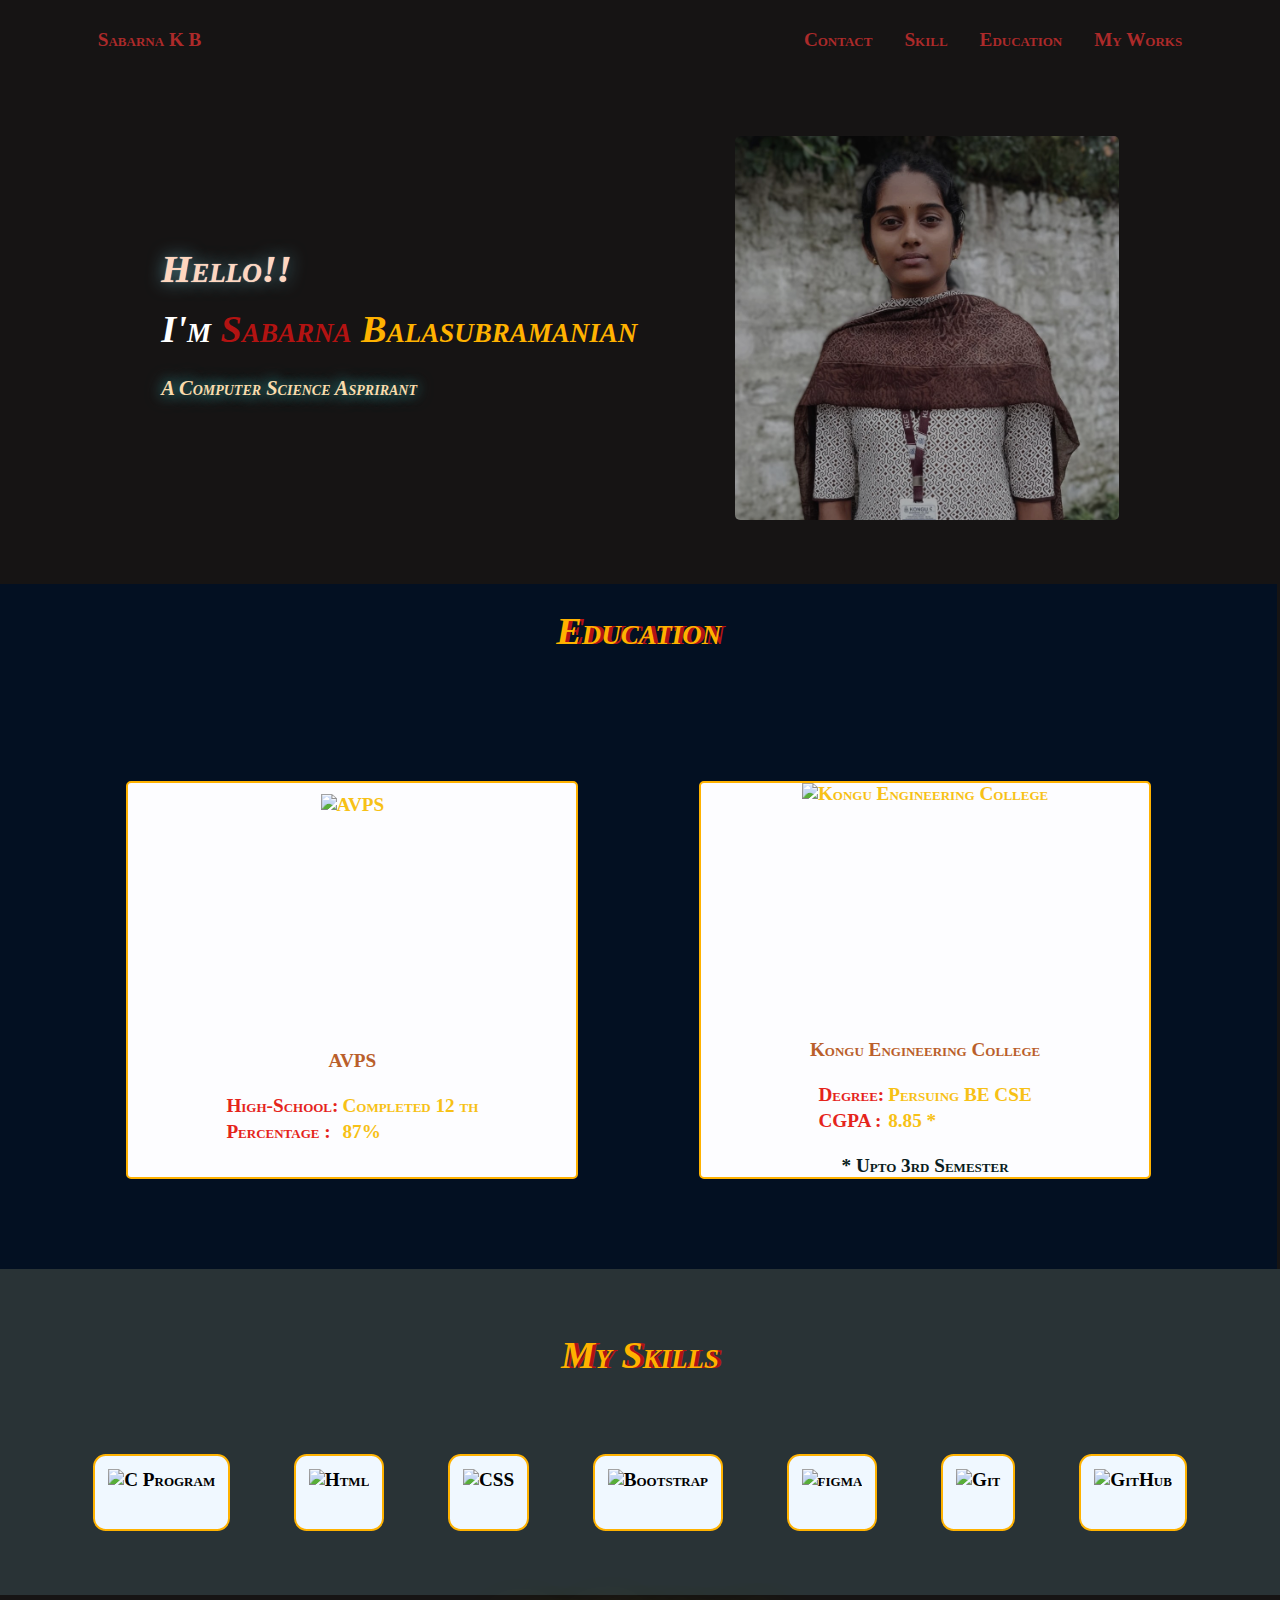
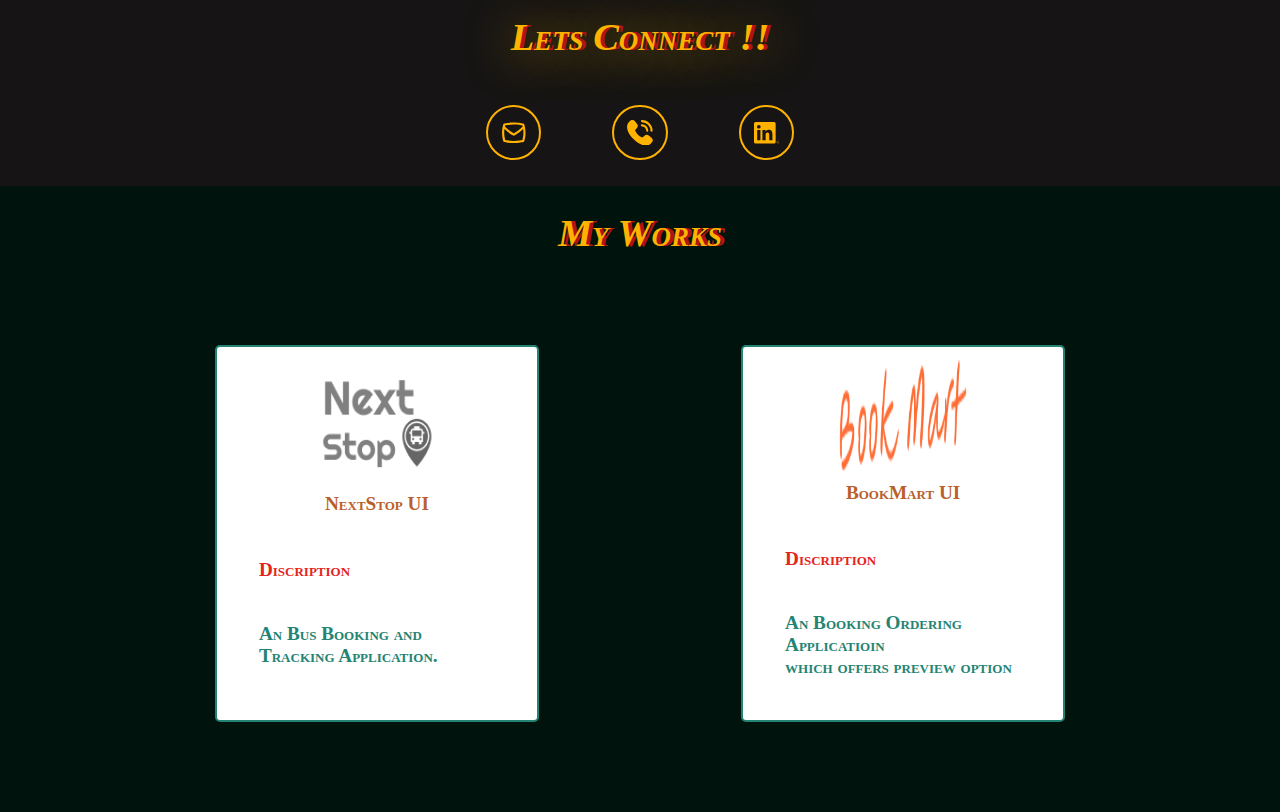
==== index.html @ 5d0c97e8 "Commit -2" ====
<!DOCTYPE html>
<html lang="en">
<head>
    <meta charset="UTF-8">
    <meta name="viewport" content="width=device-width, initial-scale=1.0">
    <title>Portfolio</title>
    <link rel="stylesheet" href="Home.css">
    <link rel="stylesheet" href="Education.css">
    <link rel="stylesheet" href="footer-connect.css">
    <link rel="stylesheet" href="skills.css">
</head>
<body>
    <div class="nav-bar">
        <a href="#Sabarna" id="name">Sabarna K B</a>
        <a href="#Lets-connect">Contact</a>
        <a href="#Skills">Skill</a>
        <a href="#Education">Education</a>
        <a href="#Works">My Works    </a>
    </div>
    <div class="main-flex" id="Sabarna">
        <div class="name-pad">
            <span id="hello">Hello!!</span>
          <span> I'm<span id="myname"> Sabarna</span> <span id="sub-name">Balasubramanian </span></span>
            <span id="discription">A Computer Science  Asprirant</span>
        </div>
        <!-- <img src="./image/imagemyself.jpg"    ="my slef" id="my-photo" > -->
         <div id="my-photo">
         </div>


    </div>
    <div id="Education" class="Education">
    <span style="font-size: 3lvw;color:#FFB200;font-style: italic;text-shadow: .3vw .01vw 0px #B31312;">Education</span>
        <div class="content-cards">
            <div>
                <img src="./image/kec logo.jpg" alt="Kongu Engineering College" >
                <span style="color:#BA5F2B;">Kongu Engineering College</span>
                <table>
                    <tbody>
                        <tr>
                            <td style="color:#E5241B;">Degree: </td>
                            <td>Persuing BE CSE</td>
                        </tr>
                        <tr>
                            <td style="color:#E5241B;">CGPA :</td>
                            <td>8.85 *</td>
                        </tr>
                    </tbody>
                </table>
                <span>* Upto 3rd Semester</span>
            </div>
            <div>
                <img src="./image/avps logo.jpg" alt="AVPS" >
                <span style="color:#BA5F2B;">AVPS</span>
                <table>
                    <tbody>
                        <tr>
                            <td style="color:#E5241B;">High-School: </td>
                            <td>Completed 12 th</td>
                        </tr>
                        <tr>
                            <td style="color:#E5241B;">Percentage :</td>
                            <td>87%</td>
                        </tr>
                    </tbody>
                </table>
            </div>
        </div>
    </div>
    <div id="Skills">
        <span style="font-size: 3vw;color:#FFB200;font-style: italic;text-shadow: .3vw .01vw 0px #B31312; border: none;width: fit-content;" >My Skills</span>
        <div class="mySkill">
         <img src="./image/c-.png" alt="C Program" title="C Program">
         <img src="./image/html.png" alt="Html" title="Html">
         <img src="./image/css-3.png" alt="CSS" title="CSS">
         <img src="./image/bootstrap.png" alt="Bootstrap" title="Bootstrap">
         <img src="./image/figma.png" alt="figma" title="Figma">
         <img src="./image/git.png" alt="Git" title="Git">
         <img src="./image/github-sign.png" alt="GitHub" title="GitHub">
        </div>
    </div>

    <div class="Footer">
        <span style="font-size: 3vw;color:#FFB200;font-style: italic;text-shadow: .3vw .01vw 0px #B31312,2px 2px 50px #FFB200; border: none;width: fit-content;" class="center-self">Lets Connect !!</span>
        <div id="Lets-connect" class="icon-grp">
         <span id="mail-icon" ><a href="mailto:sabarnakrishbalu@gmail.com">
            <svg xmlns="http://www.w3.org/2000/svg" version="1.1" xmlns:xlink="http://www.w3.org/1999/xlink" x="0" y="0" viewBox="0 0 24 24" style="enable-background:new 0 0 512 512" xml:space="preserve" class=""><g><path d="M21.793 4a.999.999 0 0 0-.706-.639C20.915 3.319 16.83 2.336 12 2.336c-4.744 0-8.907.982-9.082 1.024a.998.998 0 0 0-.712.646C2.157 4.149 1 7.542 1 12s1.156 7.852 1.206 7.994a1 1 0 0 0 .717.646c.178.042 4.42 1.023 9.078 1.023 4.819 0 8.914-.983 9.086-1.025a1 1 0 0 0 .708-.643c.049-.141 1.206-3.51 1.206-7.996 0-4.525-1.158-7.86-1.207-8ZM12 4.336c3.591 0 6.82.589 8.067.848.069.241.156.561.247.949a35.538 35.538 0 0 1-3.959 3.551c-1.642 1.267-3.499 2.381-4.355 2.875-.856-.494-2.71-1.606-4.356-2.876A35.516 35.516 0 0 1 3.69 6.138c.091-.388.177-.71.246-.953C5.2 4.926 8.463 4.336 12 4.336Zm8.064 14.479c-1.251.26-4.483.848-8.064.848-3.472 0-6.785-.593-8.066-.852A25.865 25.865 0 0 1 3 11.999c0-1.265.103-2.444.246-3.471.77.742 1.851 1.716 3.177 2.739 2.338 1.804 4.986 3.258 5.098 3.319a1 1 0 0 0 .959 0c.112-.061 2.76-1.515 5.098-3.319a38.793 38.793 0 0 0 3.182-2.743c.14 1.021.241 2.198.241 3.475 0 3.152-.631 5.748-.936 6.815Z"  opacity="1" ></path></g></svg> 
            </a>
           </span>
         <span><a href="tel:(+91 6385652567)">
            <svg xmlns="http://www.w3.org/2000/svg" version="1.1" xmlns:xlink="http://www.w3.org/1999/xlink" x="0" y="0" viewBox="0 0 24 24" style="enable-background:new 0 0 512 512" xml:space="preserve" class=""><g><path d="M23 11a1 1 0 0 1-1-1 8.008 8.008 0 0 0-8-8 1 1 0 0 1 0-2 10.011 10.011 0 0 1 10 10 1 1 0 0 1-1 1Zm-3-1a6 6 0 0 0-6-6 1 1 0 1 0 0 2 4 4 0 0 1 4 4 1 1 0 0 0 2 0Zm2.183 12.164.91-1.049a3.1 3.1 0 0 0 0-4.377c-.031-.031-2.437-1.882-2.437-1.882a3.1 3.1 0 0 0-4.281.006l-1.906 1.606a12.784 12.784 0 0 1-6.932-6.944l1.6-1.9a3.1 3.1 0 0 0 .007-4.282S7.291.939 7.26.908A3.082 3.082 0 0 0 2.934.862l-1.15 1C-5.01 9.744 9.62 24.261 17.762 24a6.155 6.155 0 0 0 4.421-1.836Z"  opacity="1" data-original="#000000"></path></g></svg>
         </a>
          </span>
         <span><a href="https://www.linkedin.com/in/sabarna-balasubramanian-7a229a292/">
            <svg xmlns="http://www.w3.org/2000/svg" version="1.1" xmlns:xlink="http://www.w3.org/1999/xlink" x="0" y="0" viewBox="0 0 24 24" style="enable-background:new 0 0 512 512" xml:space="preserve" class=""><g><path d="M23.002 21.584h.227l-.435-.658c.266 0 .407-.169.409-.376l-.001-.025c0-.282-.17-.417-.519-.417h-.564v1.476h.212v-.643h.261l.41.643zm-.425-.81h-.246v-.499h.312c.161 0 .345.026.345.237 0 .242-.186.262-.412.262M17.291 19.073h-3.007v-4.709c0-1.123-.02-2.568-1.564-2.568-1.566 0-1.806 1.223-1.806 2.487v4.79H7.908V9.389h2.887v1.323h.04a3.165 3.165 0 0 1 2.848-1.564c3.048 0 3.609 2.005 3.609 4.612l-.001 5.313zM4.515 8.065a1.745 1.745 0 1 1 0-3.49 1.745 1.745 0 0 1 0 3.49m1.503 11.008h-3.01V9.389h3.01v9.684zM18.79 1.783H1.497A1.481 1.481 0 0 0 0 3.246V20.61c.01.818.68 1.473 1.497 1.464H18.79a1.485 1.485 0 0 0 1.503-1.464V3.245a1.484 1.484 0 0 0-1.503-1.463"  opacity="1" data-original="#000000" class=""></path><path d="M22.603 19.451a1.383 1.383 0 1 0 .027 0h-.027m.032 2.608c-.67.011-1.254-.522-1.265-1.192a1.213 1.213 0 1 1 2.426-.04v.02a1.187 1.187 0 0 1-1.161 1.212h-.031"  opacity="1" class=""></path></g></svg></a>
         </span>
        </div>
    </div>
    <div id="Works" >
        <span style="font-size: 3lvw;color:#FFB200;font-style: italic;text-shadow: .3vw .01vw 0px #B31312;">My Works</span>
            <div class="myWorks" >
                <div>
                    <a href="https://www.figma.com/design/HfywaupzjeKRNLMOguspFb/Bus-Tracking-Application-Cat-2?node-id=36-275&t=Cu8KkaL8onGVC3FE-1" style="text-decoration: none;">
                    <img src="./Image/NextStop.png" alt="NextStop" >
                    </a>
                    <span style="color:#BA5F2B;padding: 2px;">NextStop UI</span>
                    <table>
                        <tbody>
                            <tr>
                                <td style="color:#E5241B; padding: 20px;">Discription </td>
                            </tr>
                            <tr>
                                <td style=" padding: 20px;">An Bus Booking and Tracking Application.</td>
                            </tr>
                        </tbody>
                    </table>
                </div>

                <div >
                    <a href="https://www.figma.com/design/8XNshWK2DFRC2pO1jP8xLr/Book-Ordering--Mobile-Application-Cat-1?node-id=129-647&t=I5TV0fkK2wUJQvRX-1" style="text-decoration: none;">
                    <img src="./Image/Book Mart.png" alt="BookMart" style="width: 10lvw;">
                    </a>
                    <span style="color:#BA5F2B;padding: 2px;  ">BookMart UI</span>
                    <table>
                        <tbody>
                            <tr>
                                <td style="color:#E5241B;padding: 20px;">Discription </td>
                            </tr>
                            <tr>
                                <td style=" padding: 20px;">An Booking Ordering Applicatioin <br>which offers preview option</td>
                            </tr>
                        </tbody>
                    </table>
                </div>
            
            </div>
        </div>
    
</body>
</html>
 <!-- <span style="font-size: 3vw;color:#FFB200;font-style: italic;text-shadow: .3vw .01vw 0px #B31312; border: none;width: fit-content;" >My Works</span>
        <div class="myWorks">
            <div>
                <img src="./Image/NextStop.png" alt="NextStop" title="NextStop">
                <span style="color:#E5241B;">NextStop UI</span>
                <span>
                <span id="myname" style="font: small-caps bold 1.5vw cursive;">Description:</span> An Bus Booking and Tracking Application</span>
            </div>
            <div>
                <img src="./Image/Book Mart.png" alt="BookMart" title="BookMart">
                <span style="color:#E5241B;">BookMart UI</span>
                <span>
                    <span id="myname" style="font: small-caps bold 1.5vw cursive;">Description:</span> An Booking Ordering Applicatioin which offers preview option</span>
            </div>
        </div>
    -->
---- Home.css ----
@font-face {
    font-family: "young-serif";
    src: url('./font/young-serif/YoungSerif-Regular.ttf');
}
@font-face {
    font-family: 'Outfit';
    src: url('./font/outfit/Outfit-VariableFont_wght.ttf');
}

body{
    margin:0;
    background-color:#161414;
    font: small-caps bold 1.5vw cursive;
    
}
.nav-bar a{
    width: fit-content;
    max-height: fit-content;
    padding: 1rem;
    border-radius: 0.5rem;
    /* regarding text */
    text-decoration: none;
    color: #AC2A2A;

}
.nav-bar{
    height:fit-content;
    padding: 5px;
    /* flex */
    display: flex;
    flex-direction: row;
    justify-content: flex-start;
    align-items:flex-start;
    flex-wrap: wrap;
    padding-top: 1vw;
    margin-right: 6lvw      ;
    margin-left: 6lvw;
    
}

.nav-bar a:hover{
    color: rgb(221, 157, 60)    ;
    background-color:rgba(221, 157, 60, 0.078);
    text-decoration: underline;
    text-underline-offset: 1.3vw;
    text-decoration-thickness: 0.2rem;
    /* border */
}

.main-flex{
    height: auto;
    margin: 5vw;
    /* border: solid black 2px; */
    /* flex */
    display: flex;
    flex-direction: row;
    justify-content: space-evenly;
    align-items: center;
    flex-wrap: nowrap;
    
}
.name-pad{
    color:rgb(255, 255, 255);
    font: italic small-caps bold 3vw cursive;
    border-radius:10px;
    /* flex */
    align-self: center;
    display: flex;
    flex-direction: column;
    flex-wrap:nowrap;
    align-items: flex-start;
    justify-content: center;    
}
#hello{
    color:#ffd6be ;
    text-shadow:
    0 0 17px #5B9DA9,
    0 0 1px #ffffff;
}
#myname{
    color:#B31312;
    font: italic small-caps bold 3vw/2 cursive;
}
#sub-name{
    color:#FFB200;
}
#discription{
    font: italic small-caps bold 1.6vw/2 cursive;
    color:#fbdbab;
    text-shadow:
    0 0 17px #5B9DA9,
    0 0 12px #066c64;
}
#name{
    margin-right:auto;
}
#my-photo{
    height:30lvw;
    width: 30lvw;
    opacity: 85%;
   border-radius: 5px;

   background-image: url('./Image/myself.jpg');
   background-position: center;
   background-repeat: no-repeat;
   background-size: cover;
}
.tool{
    
    position: relative;
    top:0;  
}
---- Education.css ----
.Education{
    background-color: #031022;
    padding: 2lvw;
    width: 95.8%;
    min-height: max-content;
    gap:5lvw;
    display: flex;
    flex-direction: column;
    justify-content: flex-start;
    align-items: center;
}
.Education span{
    
    color:#091C20;
}
.content-cards{
    margin: 5vw;

    display: flex;
    flex-direction: row-reverse;
    justify-content: space-evenly;
    flex-wrap: wrap;
    align-items:space-evenly;   
    width: 100%;
    font-size: 1.5vw;
    gap: 20px;
}
.content-cards div{
    background-color: #FDFDFF; 
    color: #F7C116;
    display: flex;
    flex-direction: column;
    justify-content: center;
    align-items: center;
    border-radius:  5px;
    /*Extra*/
    transition-delay: .1s; 
    border:2px solid #FFB200;
    width: 35vw;
    min-width: fit-content;

}
.content-cards img{
    height: 20vw;
}
.content-cards div:hover{
    /* transform: scale(1.02); */
    transform: translate(-15px,-20px);
    box-shadow:
     
    15px 20px  #FFB200,
     2px 2px 50px #B31312;
   
}
table{
    padding: 20px;
}
---- footer-connect.css ----
svg{
    width: 2vw;
    fill:#FFB200;
    transition-delay: .1s; 
}
.center-self{
    align-self: center;
    padding:20px;
}
#Lets-connect{
    display: flex;
    flex-direction: row;
    gap:20px;
}
.icon-grp{
 display: flex;
 flex-direction: row;
 justify-content: center;
 align-items: center;
 width: 100%;
}
.icon-grp span{
    width: 2vw;
    height: 2vw;
    padding :1vw;
    margin: 2vw;
    border-radius: 8vw;
    transition-delay: .1s; 
    border:2px solid #FFB200;
}
.icon-grp span:hover{
transform:scale(1.05);
 background-color:#FFB200; 
 border-color: #B31312;
   & svg{
    fill:#B31312;
   } 
}

.Footer{
    display: flex;
    flex-direction: column;
    align-items: center;
    justify-content: center;
    
    height: fit-content;
}
---- skills.css ----
#Skills{
    display: flex;
    flex-direction: column;
    align-items: center;
    justify-content: center;
    gap:6lvw;
    padding: 5lvw;
    background-color: #293336;
}
.mySkill
{
    display: flex;
    flex-direction: row;
    align-items: center;
    justify-content: center;
    flex-wrap: wrap;
    gap:5lvw;

}
.mySkill img{
    height: 3rem;
    background-color:aliceblue;
    padding: 1vw;
    border-radius: 1lvw;
    transition-delay: .2s; 
    border:2px solid #FFB200;
    min-width: fit-content;
    transition-duration: .8s;
}
.mySkill img:hover{
    transform: scale(1.02);
    box-shadow:0 0 120px #ff5100; 
}

#Works{
    display: flex;
    flex-direction: column;
    justify-content: center;
    align-items: center;
    background-color: #00130d;
    gap:2lvw;
    padding: 2lvw;
}

.myWorks{
    display: flex;
    flex-direction: row;
    justify-content:space-evenly;
    align-items: stretch;
    margin:5vw;
    width: 98lvw;
    
}

.myWorks  div{
    background-color: #ffffff;
    color: #248474;

    display: flex;
    flex-direction: column;
    justify-content: center;
    align-items: center;
    width: 25lvw;
    border-radius: 5px;

    transition-delay: .1s; 
    border:2px solid #248474;
}
.myWorks img{
    height: 10vw;
    width: 10vw;
}

.myWorks div:hover{
    /* transform: scale(1.02); */
    transform: translate(-15px,-20px);
    box-shadow:
     
    15px 20px  #2BAB94,
     2px 2px 50px #248474;
   
}
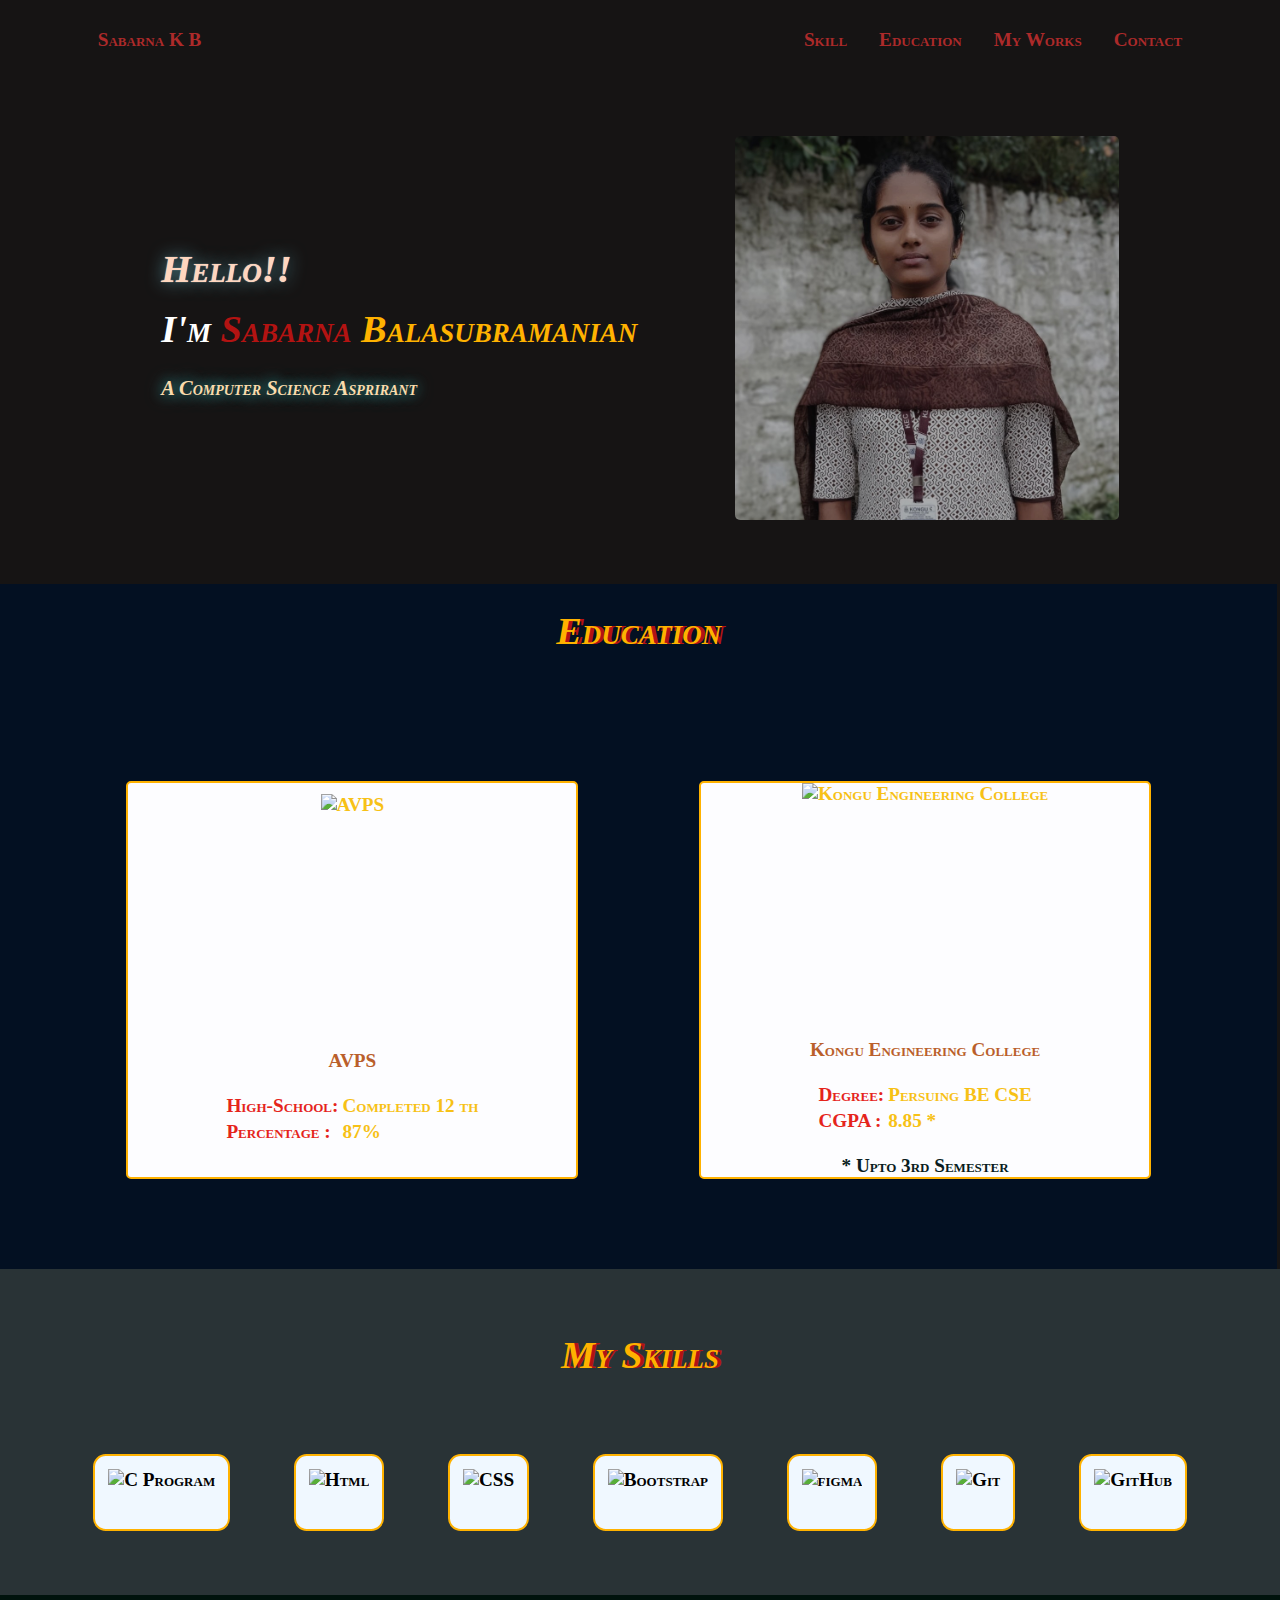
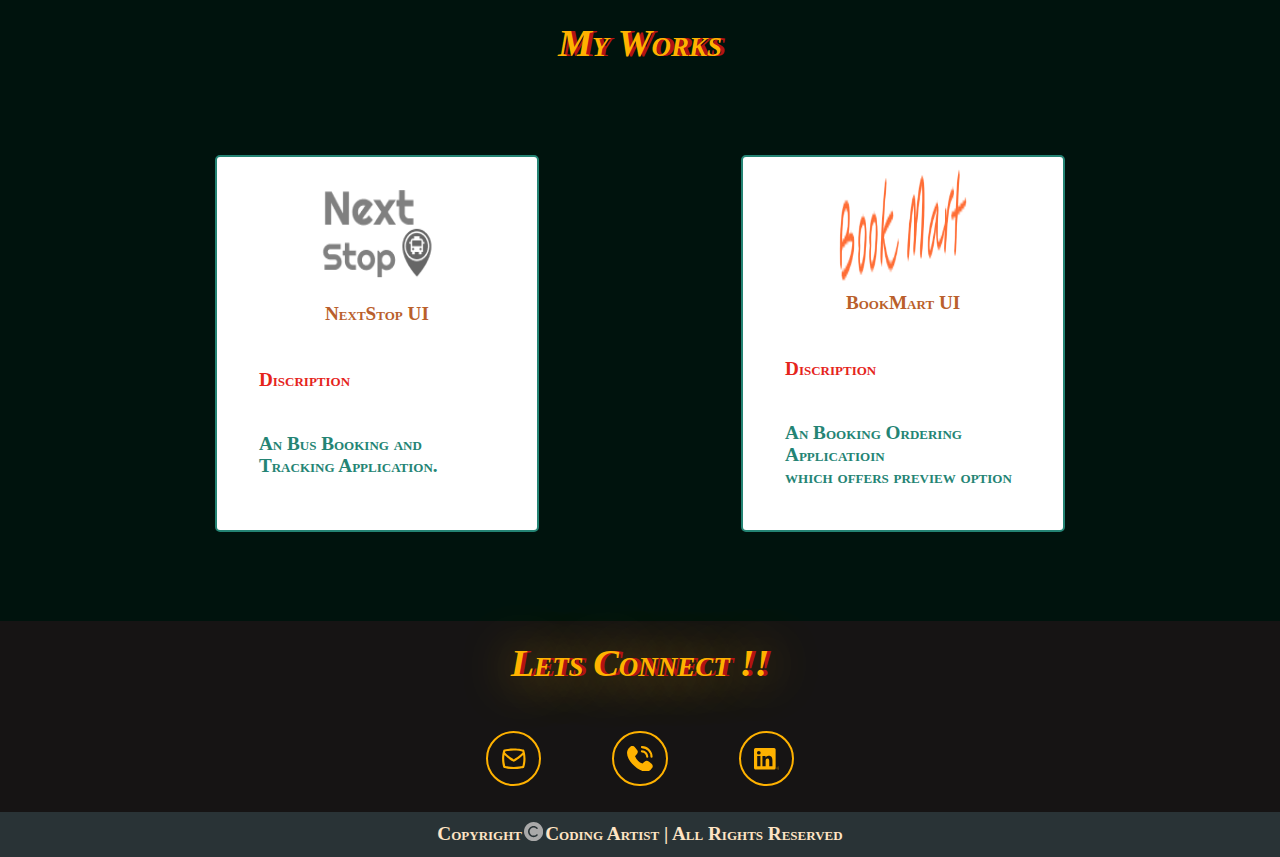
==== commit 71d80e8f: "Commit -2" ====
--- a/index.html
+++ b/index.html
@@ -12,10 +12,11 @@
 <body>
     <div class="nav-bar">
         <a href="#Sabarna" id="name">Sabarna K B</a>
-        <a href="#Lets-connect">Contact</a>
+        
         <a href="#Skills">Skill</a>
         <a href="#Education">Education</a>
         <a href="#Works">My Works    </a>
+        <a href="#Lets-connect">Contact</a>
     </div>
     <div class="main-flex" id="Sabarna">
         <div class="name-pad">
@@ -79,24 +80,7 @@
          <img src="./image/github-sign.png" alt="GitHub" title="GitHub">
         </div>
     </div>
-
-    <div class="Footer">
-        <span style="font-size: 3vw;color:#FFB200;font-style: italic;text-shadow: .3vw .01vw 0px #B31312,2px 2px 50px #FFB200; border: none;width: fit-content;" class="center-self">Lets Connect !!</span>
-        <div id="Lets-connect" class="icon-grp">
-         <span id="mail-icon" ><a href="mailto:sabarnakrishbalu@gmail.com">
-            <svg xmlns="http://www.w3.org/2000/svg" version="1.1" xmlns:xlink="http://www.w3.org/1999/xlink" x="0" y="0" viewBox="0 0 24 24" style="enable-background:new 0 0 512 512" xml:space="preserve" class=""><g><path d="M21.793 4a.999.999 0 0 0-.706-.639C20.915 3.319 16.83 2.336 12 2.336c-4.744 0-8.907.982-9.082 1.024a.998.998 0 0 0-.712.646C2.157 4.149 1 7.542 1 12s1.156 7.852 1.206 7.994a1 1 0 0 0 .717.646c.178.042 4.42 1.023 9.078 1.023 4.819 0 8.914-.983 9.086-1.025a1 1 0 0 0 .708-.643c.049-.141 1.206-3.51 1.206-7.996 0-4.525-1.158-7.86-1.207-8ZM12 4.336c3.591 0 6.82.589 8.067.848.069.241.156.561.247.949a35.538 35.538 0 0 1-3.959 3.551c-1.642 1.267-3.499 2.381-4.355 2.875-.856-.494-2.71-1.606-4.356-2.876A35.516 35.516 0 0 1 3.69 6.138c.091-.388.177-.71.246-.953C5.2 4.926 8.463 4.336 12 4.336Zm8.064 14.479c-1.251.26-4.483.848-8.064.848-3.472 0-6.785-.593-8.066-.852A25.865 25.865 0 0 1 3 11.999c0-1.265.103-2.444.246-3.471.77.742 1.851 1.716 3.177 2.739 2.338 1.804 4.986 3.258 5.098 3.319a1 1 0 0 0 .959 0c.112-.061 2.76-1.515 5.098-3.319a38.793 38.793 0 0 0 3.182-2.743c.14 1.021.241 2.198.241 3.475 0 3.152-.631 5.748-.936 6.815Z"  opacity="1" ></path></g></svg> 
-            </a>
-           </span>
-         <span><a href="tel:(+91 6385652567)">
-            <svg xmlns="http://www.w3.org/2000/svg" version="1.1" xmlns:xlink="http://www.w3.org/1999/xlink" x="0" y="0" viewBox="0 0 24 24" style="enable-background:new 0 0 512 512" xml:space="preserve" class=""><g><path d="M23 11a1 1 0 0 1-1-1 8.008 8.008 0 0 0-8-8 1 1 0 0 1 0-2 10.011 10.011 0 0 1 10 10 1 1 0 0 1-1 1Zm-3-1a6 6 0 0 0-6-6 1 1 0 1 0 0 2 4 4 0 0 1 4 4 1 1 0 0 0 2 0Zm2.183 12.164.91-1.049a3.1 3.1 0 0 0 0-4.377c-.031-.031-2.437-1.882-2.437-1.882a3.1 3.1 0 0 0-4.281.006l-1.906 1.606a12.784 12.784 0 0 1-6.932-6.944l1.6-1.9a3.1 3.1 0 0 0 .007-4.282S7.291.939 7.26.908A3.082 3.082 0 0 0 2.934.862l-1.15 1C-5.01 9.744 9.62 24.261 17.762 24a6.155 6.155 0 0 0 4.421-1.836Z"  opacity="1" data-original="#000000"></path></g></svg>
-         </a>
-          </span>
-         <span><a href="https://www.linkedin.com/in/sabarna-balasubramanian-7a229a292/">
-            <svg xmlns="http://www.w3.org/2000/svg" version="1.1" xmlns:xlink="http://www.w3.org/1999/xlink" x="0" y="0" viewBox="0 0 24 24" style="enable-background:new 0 0 512 512" xml:space="preserve" class=""><g><path d="M23.002 21.584h.227l-.435-.658c.266 0 .407-.169.409-.376l-.001-.025c0-.282-.17-.417-.519-.417h-.564v1.476h.212v-.643h.261l.41.643zm-.425-.81h-.246v-.499h.312c.161 0 .345.026.345.237 0 .242-.186.262-.412.262M17.291 19.073h-3.007v-4.709c0-1.123-.02-2.568-1.564-2.568-1.566 0-1.806 1.223-1.806 2.487v4.79H7.908V9.389h2.887v1.323h.04a3.165 3.165 0 0 1 2.848-1.564c3.048 0 3.609 2.005 3.609 4.612l-.001 5.313zM4.515 8.065a1.745 1.745 0 1 1 0-3.49 1.745 1.745 0 0 1 0 3.49m1.503 11.008h-3.01V9.389h3.01v9.684zM18.79 1.783H1.497A1.481 1.481 0 0 0 0 3.246V20.61c.01.818.68 1.473 1.497 1.464H18.79a1.485 1.485 0 0 0 1.503-1.464V3.245a1.484 1.484 0 0 0-1.503-1.463"  opacity="1" data-original="#000000" class=""></path><path d="M22.603 19.451a1.383 1.383 0 1 0 .027 0h-.027m.032 2.608c-.67.011-1.254-.522-1.265-1.192a1.213 1.213 0 1 1 2.426-.04v.02a1.187 1.187 0 0 1-1.161 1.212h-.031"  opacity="1" class=""></path></g></svg></a>
-         </span>
-        </div>
-    </div>
-    <div id="Works" >
+<div id="Works" >
         <span style="font-size: 3lvw;color:#FFB200;font-style: italic;text-shadow: .3vw .01vw 0px #B31312;">My Works</span>
             <div class="myWorks" >
                 <div>
@@ -135,22 +119,28 @@
             
             </div>
         </div>
-    
+    <div class="Footer">
+        <span style="font-size: 3vw;color:#FFB200;font-style: italic;text-shadow: .3vw .01vw 0px #B31312,2px 2px 50px #FFB200; border: none;width: fit-content;" class="center-self">Lets Connect !!</span>
+        <div id="Lets-connect" class="icon-grp">
+         <span id="mail-icon" ><a href="mailto:sabarnakrishbalu@gmail.com">
+            <svg xmlns="http://www.w3.org/2000/svg" version="1.1" xmlns:xlink="http://www.w3.org/1999/xlink" x="0" y="0" viewBox="0 0 24 24" style="enable-background:new 0 0 512 512" xml:space="preserve" class=""><g><path d="M21.793 4a.999.999 0 0 0-.706-.639C20.915 3.319 16.83 2.336 12 2.336c-4.744 0-8.907.982-9.082 1.024a.998.998 0 0 0-.712.646C2.157 4.149 1 7.542 1 12s1.156 7.852 1.206 7.994a1 1 0 0 0 .717.646c.178.042 4.42 1.023 9.078 1.023 4.819 0 8.914-.983 9.086-1.025a1 1 0 0 0 .708-.643c.049-.141 1.206-3.51 1.206-7.996 0-4.525-1.158-7.86-1.207-8ZM12 4.336c3.591 0 6.82.589 8.067.848.069.241.156.561.247.949a35.538 35.538 0 0 1-3.959 3.551c-1.642 1.267-3.499 2.381-4.355 2.875-.856-.494-2.71-1.606-4.356-2.876A35.516 35.516 0 0 1 3.69 6.138c.091-.388.177-.71.246-.953C5.2 4.926 8.463 4.336 12 4.336Zm8.064 14.479c-1.251.26-4.483.848-8.064.848-3.472 0-6.785-.593-8.066-.852A25.865 25.865 0 0 1 3 11.999c0-1.265.103-2.444.246-3.471.77.742 1.851 1.716 3.177 2.739 2.338 1.804 4.986 3.258 5.098 3.319a1 1 0 0 0 .959 0c.112-.061 2.76-1.515 5.098-3.319a38.793 38.793 0 0 0 3.182-2.743c.14 1.021.241 2.198.241 3.475 0 3.152-.631 5.748-.936 6.815Z"  opacity="1" ></path></g></svg> 
+            </a>
+           </span>
+         <span><a href="tel:(+91 6385652567)">
+            <svg xmlns="http://www.w3.org/2000/svg" version="1.1" xmlns:xlink="http://www.w3.org/1999/xlink" x="0" y="0" viewBox="0 0 24 24" style="enable-background:new 0 0 512 512" xml:space="preserve" class=""><g><path d="M23 11a1 1 0 0 1-1-1 8.008 8.008 0 0 0-8-8 1 1 0 0 1 0-2 10.011 10.011 0 0 1 10 10 1 1 0 0 1-1 1Zm-3-1a6 6 0 0 0-6-6 1 1 0 1 0 0 2 4 4 0 0 1 4 4 1 1 0 0 0 2 0Zm2.183 12.164.91-1.049a3.1 3.1 0 0 0 0-4.377c-.031-.031-2.437-1.882-2.437-1.882a3.1 3.1 0 0 0-4.281.006l-1.906 1.606a12.784 12.784 0 0 1-6.932-6.944l1.6-1.9a3.1 3.1 0 0 0 .007-4.282S7.291.939 7.26.908A3.082 3.082 0 0 0 2.934.862l-1.15 1C-5.01 9.744 9.62 24.261 17.762 24a6.155 6.155 0 0 0 4.421-1.836Z"  opacity="1" data-original="#000000"></path></g></svg>
+         </a>
+          </span>
+         <span><a href="https://www.linkedin.com/in/sabarna-balasubramanian-7a229a292/">
+            <svg xmlns="http://www.w3.org/2000/svg" version="1.1" xmlns:xlink="http://www.w3.org/1999/xlink" x="0" y="0" viewBox="0 0 24 24" style="enable-background:new 0 0 512 512" xml:space="preserve" class=""><g><path d="M23.002 21.584h.227l-.435-.658c.266 0 .407-.169.409-.376l-.001-.025c0-.282-.17-.417-.519-.417h-.564v1.476h.212v-.643h.261l.41.643zm-.425-.81h-.246v-.499h.312c.161 0 .345.026.345.237 0 .242-.186.262-.412.262M17.291 19.073h-3.007v-4.709c0-1.123-.02-2.568-1.564-2.568-1.566 0-1.806 1.223-1.806 2.487v4.79H7.908V9.389h2.887v1.323h.04a3.165 3.165 0 0 1 2.848-1.564c3.048 0 3.609 2.005 3.609 4.612l-.001 5.313zM4.515 8.065a1.745 1.745 0 1 1 0-3.49 1.745 1.745 0 0 1 0 3.49m1.503 11.008h-3.01V9.389h3.01v9.684zM18.79 1.783H1.497A1.481 1.481 0 0 0 0 3.246V20.61c.01.818.68 1.473 1.497 1.464H18.79a1.485 1.485 0 0 0 1.503-1.464V3.245a1.484 1.484 0 0 0-1.503-1.463"  opacity="1" data-original="#000000" class=""></path><path d="M22.603 19.451a1.383 1.383 0 1 0 .027 0h-.027m.032 2.608c-.67.011-1.254-.522-1.265-1.192a1.213 1.213 0 1 1 2.426-.04v.02a1.187 1.187 0 0 1-1.161 1.212h-.031"  opacity="1" class=""></path></g></svg></a>
+         </span>
+        </div>
+    </div>
+    <div class="Copyright">
+        Copyright <span ><svg style="height: 1.5lvw;width: 1.5lvw;fill:darkgray;padding:0 2px 0 2px" xmlns="http://www.w3.org/2000/svg" xmlns:xlink="http://www.w3.org/1999/xlink" version="1.1" id="Capa_1" x="0px" y="0px" viewBox="0 0 512 512" style="enable-background:new 0 0 512 512;" xml:space="preserve">
+            <g>
+                <path d="M256,512c141.385,0,256-114.615,256-256S397.385,0,256,0S0,114.615,0,256C0.153,397.322,114.678,511.847,256,512z    M150.4,150.4c58.363-58.22,152.837-58.22,211.2,0c8.185,8.475,7.95,21.98-0.524,30.165c-8.267,7.985-21.374,7.985-29.641,0   c-41.661-41.65-109.199-41.642-150.849,0.02s-41.642,109.199,0.02,150.849c41.654,41.643,109.176,41.643,150.83,0   c8.475-8.185,21.98-7.95,30.165,0.525c7.984,8.267,7.984,21.373,0,29.641c-58.321,58.321-152.879,58.321-211.2,0   C92.079,303.279,92.079,208.721,150.4,150.4L150.4,150.4z"/>
+            </g>       
+            </svg></span> Coding Artist | All Rights Reserved
+    </div>
 </body>
-</html>
- <!-- <span style="font-size: 3vw;color:#FFB200;font-style: italic;text-shadow: .3vw .01vw 0px #B31312; border: none;width: fit-content;" >My Works</span>
-        <div class="myWorks">
-            <div>
-                <img src="./Image/NextStop.png" alt="NextStop" title="NextStop">
-                <span style="color:#E5241B;">NextStop UI</span>
-                <span>
-                <span id="myname" style="font: small-caps bold 1.5vw cursive;">Description:</span> An Bus Booking and Tracking Application</span>
-            </div>
-            <div>
-                <img src="./Image/Book Mart.png" alt="BookMart" title="BookMart">
-                <span style="color:#E5241B;">BookMart UI</span>
-                <span>
-                    <span id="myname" style="font: small-caps bold 1.5vw cursive;">Description:</span> An Booking Ordering Applicatioin which offers preview option</span>
-            </div>
-        </div>
-    -->+</html>--- a/skills.css
+++ b/skills.css
@@ -80,4 +80,12 @@
     15px 20px  #2BAB94,
      2px 2px 50px #248474;
    
+}
+.Copyright{
+    display: flex;
+    align-items: center;
+    justify-content: center;
+    height: 5lvh;
+    background-color: #293336;
+    color: bisque;
 }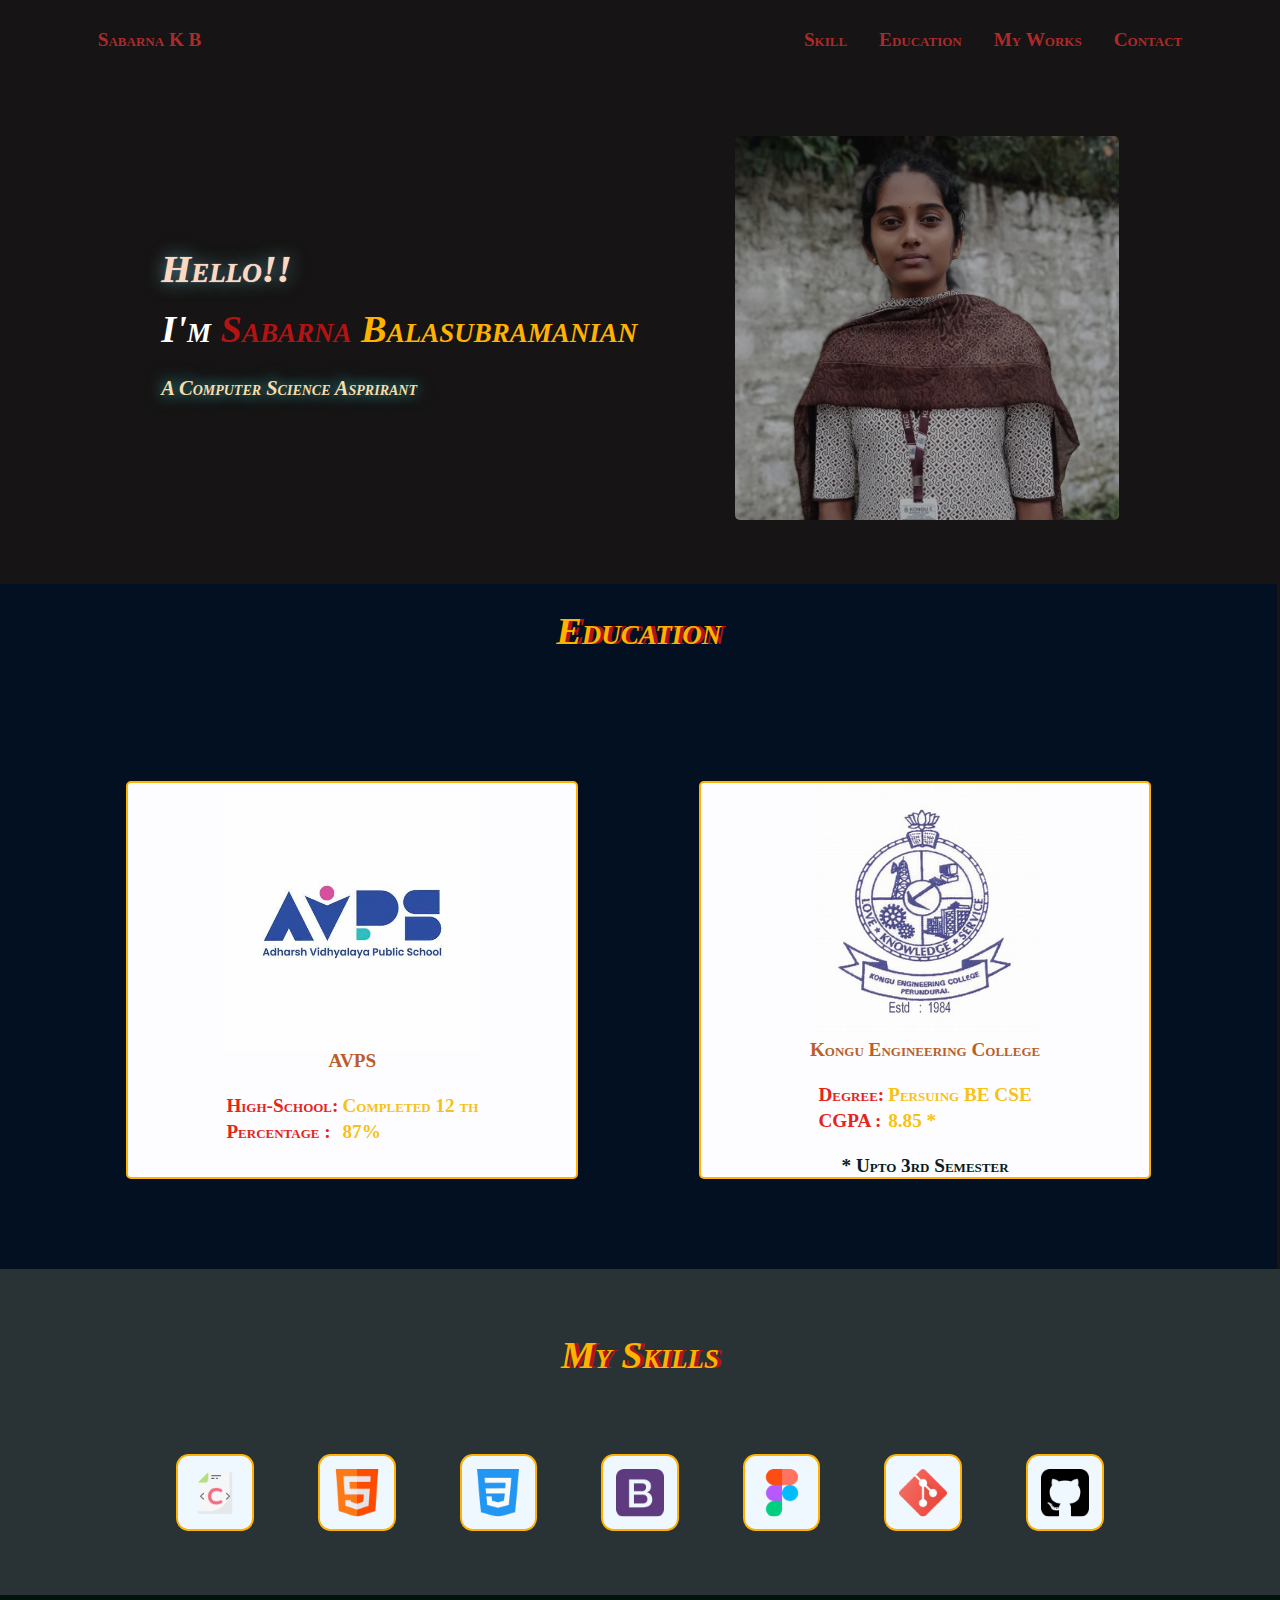
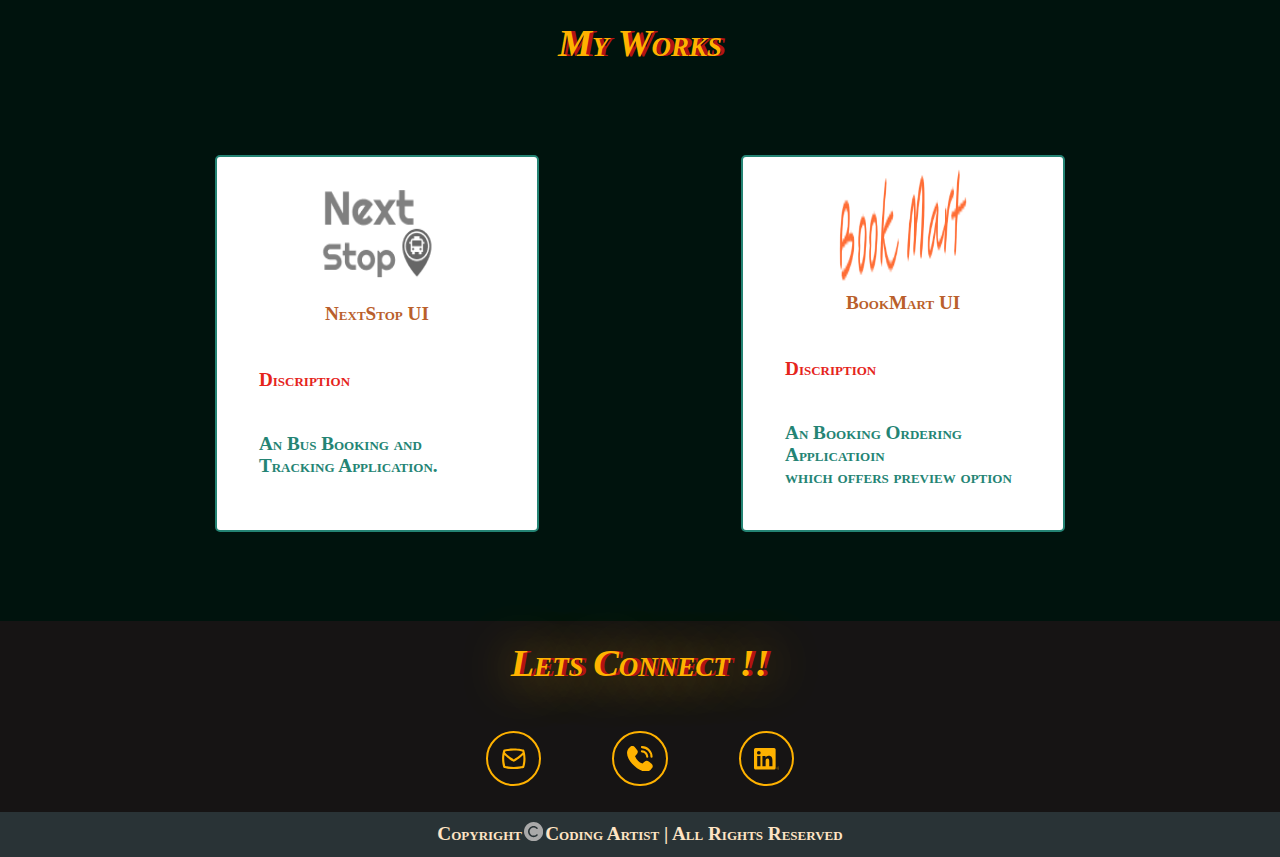
==== commit 6e3a059f: "Update index.html" ====
--- a/index.html
+++ b/index.html
@@ -24,7 +24,7 @@
           <span> I'm<span id="myname"> Sabarna</span> <span id="sub-name">Balasubramanian </span></span>
             <span id="discription">A Computer Science  Asprirant</span>
         </div>
-        <!-- <img src="./image/imagemyself.jpg"    ="my slef" id="my-photo" > -->
+        <!-- <img src="./Image/Imagemyself.jpg"    ="my slef" id="my-photo" > -->
          <div id="my-photo">
          </div>
 
@@ -34,7 +34,7 @@
     <span style="font-size: 3lvw;color:#FFB200;font-style: italic;text-shadow: .3vw .01vw 0px #B31312;">Education</span>
         <div class="content-cards">
             <div>
-                <img src="./image/kec logo.jpg" alt="Kongu Engineering College" >
+                <img src="./Image/kec logo.jpg" alt="Kongu Engineering College" >
                 <span style="color:#BA5F2B;">Kongu Engineering College</span>
                 <table>
                     <tbody>
@@ -51,7 +51,7 @@
                 <span>* Upto 3rd Semester</span>
             </div>
             <div>
-                <img src="./image/avps logo.jpg" alt="AVPS" >
+                <img src="./Image/avps logo.jpg" alt="AVPS" >
                 <span style="color:#BA5F2B;">AVPS</span>
                 <table>
                     <tbody>
@@ -71,13 +71,13 @@
     <div id="Skills">
         <span style="font-size: 3vw;color:#FFB200;font-style: italic;text-shadow: .3vw .01vw 0px #B31312; border: none;width: fit-content;" >My Skills</span>
         <div class="mySkill">
-         <img src="./image/c-.png" alt="C Program" title="C Program">
-         <img src="./image/html.png" alt="Html" title="Html">
-         <img src="./image/css-3.png" alt="CSS" title="CSS">
-         <img src="./image/bootstrap.png" alt="Bootstrap" title="Bootstrap">
-         <img src="./image/figma.png" alt="figma" title="Figma">
-         <img src="./image/git.png" alt="Git" title="Git">
-         <img src="./image/github-sign.png" alt="GitHub" title="GitHub">
+         <img src="./Image/c-.png" alt="C Program" title="C Program">
+         <img src="./Image/html.png" alt="Html" title="Html">
+         <img src="./Image/css-3.png" alt="CSS" title="CSS">
+         <img src="./Image/bootstrap.png" alt="Bootstrap" title="Bootstrap">
+         <img src="./Image/figma.png" alt="figma" title="Figma">
+         <img src="./Image/git.png" alt="Git" title="Git">
+         <img src="./Image/github-sign.png" alt="GitHub" title="GitHub">
         </div>
     </div>
 <div id="Works" >
@@ -143,4 +143,4 @@
             </svg></span> Coding Artist | All Rights Reserved
     </div>
 </body>
-</html>+</html>
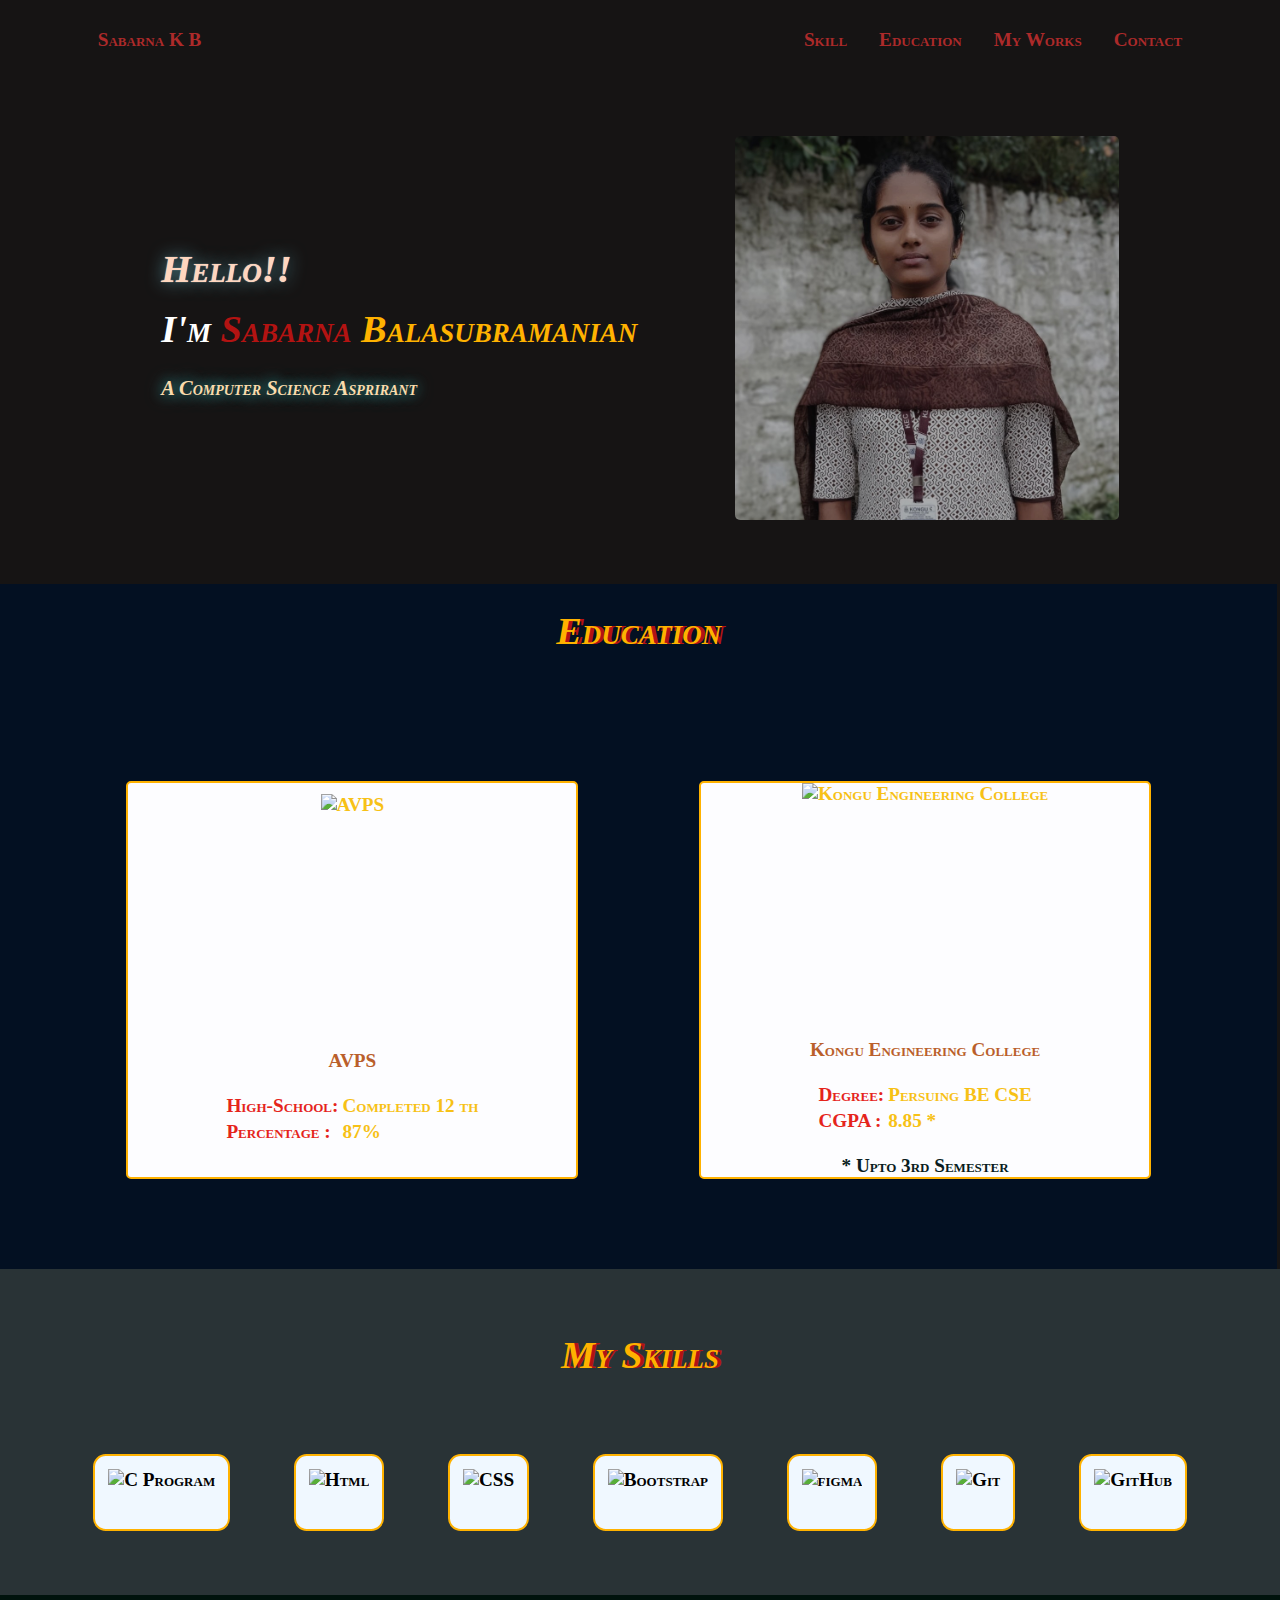
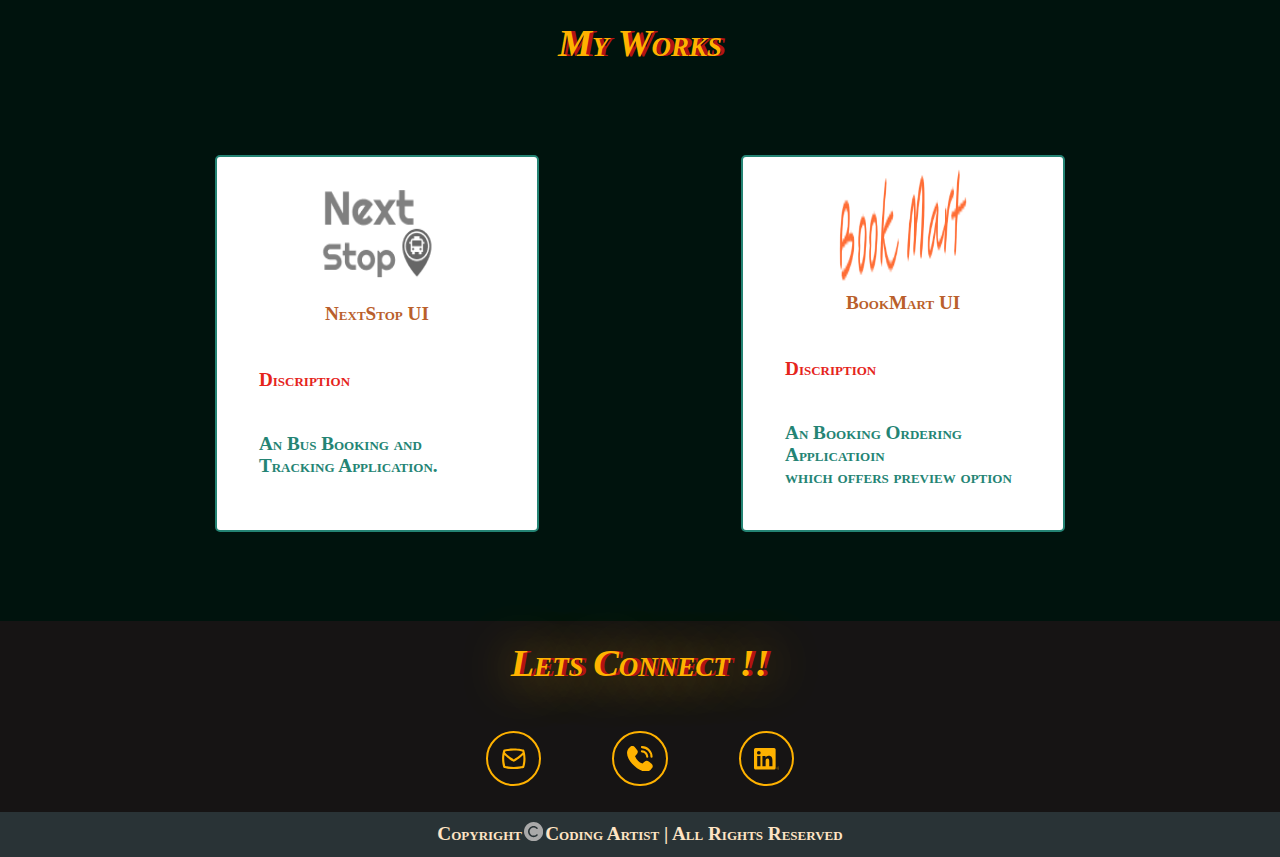
==== commit 18bc2962: "commit with icon" ====
--- a/index.html
+++ b/index.html
@@ -3,11 +3,12 @@
 <head>
     <meta charset="UTF-8">
     <meta name="viewport" content="width=device-width, initial-scale=1.0">
-    <title>Portfolio</title>
+    <title>Sabarna K B -The Portfolio</title>
     <link rel="stylesheet" href="Home.css">
     <link rel="stylesheet" href="Education.css">
     <link rel="stylesheet" href="footer-connect.css">
     <link rel="stylesheet" href="skills.css">
+    <link rel="icon" href="./Image/letter-s.png" type="icon/png">
 </head>
 <body>
     <div class="nav-bar">
@@ -24,7 +25,7 @@
           <span> I'm<span id="myname"> Sabarna</span> <span id="sub-name">Balasubramanian </span></span>
             <span id="discription">A Computer Science  Asprirant</span>
         </div>
-        <!-- <img src="./Image/Imagemyself.jpg"    ="my slef" id="my-photo" > -->
+        <!-- <img src="./image/imagemyself.jpg"    ="my slef" id="my-photo" > -->
          <div id="my-photo">
          </div>
 
@@ -34,7 +35,7 @@
     <span style="font-size: 3lvw;color:#FFB200;font-style: italic;text-shadow: .3vw .01vw 0px #B31312;">Education</span>
         <div class="content-cards">
             <div>
-                <img src="./Image/kec logo.jpg" alt="Kongu Engineering College" >
+                <img src="./image/kec logo.jpg" alt="Kongu Engineering College" >
                 <span style="color:#BA5F2B;">Kongu Engineering College</span>
                 <table>
                     <tbody>
@@ -51,7 +52,7 @@
                 <span>* Upto 3rd Semester</span>
             </div>
             <div>
-                <img src="./Image/avps logo.jpg" alt="AVPS" >
+                <img src="./image/avps logo.jpg" alt="AVPS" >
                 <span style="color:#BA5F2B;">AVPS</span>
                 <table>
                     <tbody>
@@ -71,13 +72,13 @@
     <div id="Skills">
         <span style="font-size: 3vw;color:#FFB200;font-style: italic;text-shadow: .3vw .01vw 0px #B31312; border: none;width: fit-content;" >My Skills</span>
         <div class="mySkill">
-         <img src="./Image/c-.png" alt="C Program" title="C Program">
-         <img src="./Image/html.png" alt="Html" title="Html">
-         <img src="./Image/css-3.png" alt="CSS" title="CSS">
-         <img src="./Image/bootstrap.png" alt="Bootstrap" title="Bootstrap">
-         <img src="./Image/figma.png" alt="figma" title="Figma">
-         <img src="./Image/git.png" alt="Git" title="Git">
-         <img src="./Image/github-sign.png" alt="GitHub" title="GitHub">
+         <img src="./image/c-.png" alt="C Program" title="C Program">
+         <img src="./image/html.png" alt="Html" title="Html">
+         <img src="./image/css-3.png" alt="CSS" title="CSS">
+         <img src="./image/bootstrap.png" alt="Bootstrap" title="Bootstrap">
+         <img src="./image/figma.png" alt="figma" title="Figma">
+         <img src="./image/git.png" alt="Git" title="Git">
+         <img src="./image/github-sign.png" alt="GitHub" title="GitHub">
         </div>
     </div>
 <div id="Works" >
@@ -143,4 +144,4 @@
             </svg></span> Coding Artist | All Rights Reserved
     </div>
 </body>
-</html>
+</html>--- a/Home.css
+++ b/Home.css
@@ -1,112 +1,112 @@
-@font-face {
-    font-family: "young-serif";
-    src: url('./font/young-serif/YoungSerif-Regular.ttf');
-}
-@font-face {
-    font-family: 'Outfit';
-    src: url('./font/outfit/Outfit-VariableFont_wght.ttf');
-}
-
-body{
-    margin:0;
-    background-color:#161414;
-    font: small-caps bold 1.5vw cursive;
-    
-}
-.nav-bar a{
-    width: fit-content;
-    max-height: fit-content;
-    padding: 1rem;
-    border-radius: 0.5rem;
-    /* regarding text */
-    text-decoration: none;
-    color: #AC2A2A;
-
-}
-.nav-bar{
-    height:fit-content;
-    padding: 5px;
-    /* flex */
-    display: flex;
-    flex-direction: row;
-    justify-content: flex-start;
-    align-items:flex-start;
-    flex-wrap: wrap;
-    padding-top: 1vw;
-    margin-right: 6lvw      ;
-    margin-left: 6lvw;
-    
-}
-
-.nav-bar a:hover{
-    color: rgb(221, 157, 60)    ;
-    background-color:rgba(221, 157, 60, 0.078);
-    text-decoration: underline;
-    text-underline-offset: 1.3vw;
-    text-decoration-thickness: 0.2rem;
-    /* border */
-}
-
-.main-flex{
-    height: auto;
-    margin: 5vw;
-    /* border: solid black 2px; */
-    /* flex */
-    display: flex;
-    flex-direction: row;
-    justify-content: space-evenly;
-    align-items: center;
-    flex-wrap: nowrap;
-    
-}
-.name-pad{
-    color:rgb(255, 255, 255);
-    font: italic small-caps bold 3vw cursive;
-    border-radius:10px;
-    /* flex */
-    align-self: center;
-    display: flex;
-    flex-direction: column;
-    flex-wrap:nowrap;
-    align-items: flex-start;
-    justify-content: center;    
-}
-#hello{
-    color:#ffd6be ;
-    text-shadow:
-    0 0 17px #5B9DA9,
-    0 0 1px #ffffff;
-}
-#myname{
-    color:#B31312;
-    font: italic small-caps bold 3vw/2 cursive;
-}
-#sub-name{
-    color:#FFB200;
-}
-#discription{
-    font: italic small-caps bold 1.6vw/2 cursive;
-    color:#fbdbab;
-    text-shadow:
-    0 0 17px #5B9DA9,
-    0 0 12px #066c64;
-}
-#name{
-    margin-right:auto;
-}
-#my-photo{
-    height:30lvw;
-    width: 30lvw;
-    opacity: 85%;
-   border-radius: 5px;
-
-   background-image: url('./Image/myself.jpg');
-   background-position: center;
-   background-repeat: no-repeat;
-   background-size: cover;
-}
-.tool{
-    
-    position: relative;
-    top:0;  
-}
+@font-face {
+    font-family: "young-serif";
+    src: url('./font/young-serif/YoungSerif-Regular.ttf');
+}
+@font-face {
+    font-family: 'Outfit';
+    src: url('./font/outfit/Outfit-VariableFont_wght.ttf');
+}
+
+body{
+    margin:0;
+    background-color:#161414;
+    font: small-caps bold 1.5vw cursive;
+    
+}
+.nav-bar a{
+    width: fit-content;
+    max-height: fit-content;
+    padding: 1rem;
+    border-radius: 0.5rem;
+    /* regarding text */
+    text-decoration: none;
+    color: #AC2A2A;
+
+}
+.nav-bar{
+    height:fit-content;
+    padding: 5px;
+    /* flex */
+    display: flex;
+    flex-direction: row;
+    justify-content: flex-start;
+    align-items:flex-start;
+    flex-wrap: wrap;
+    padding-top: 1vw;
+    margin-right: 6lvw      ;
+    margin-left: 6lvw;
+    
+}
+
+.nav-bar a:hover{
+    color: rgb(221, 157, 60)    ;
+    background-color:rgba(221, 157, 60, 0.078);
+    text-decoration: underline;
+    text-underline-offset: 1.3vw;
+    text-decoration-thickness: 0.2rem;
+    /* border */
+}
+
+.main-flex{
+    height: auto;
+    margin: 5vw;
+    /* border: solid black 2px; */
+    /* flex */
+    display: flex;
+    flex-direction: row;
+    justify-content: space-evenly;
+    align-items: center;
+    flex-wrap: nowrap;
+    
+}
+.name-pad{
+    color:rgb(255, 255, 255);
+    font: italic small-caps bold 3vw cursive;
+    border-radius:10px;
+    /* flex */
+    align-self: center;
+    display: flex;
+    flex-direction: column;
+    flex-wrap:nowrap;
+    align-items: flex-start;
+    justify-content: center;    
+}
+#hello{
+    color:#ffd6be ;
+    text-shadow:
+    0 0 17px #5B9DA9,
+    0 0 1px #ffffff;
+}
+#myname{
+    color:#B31312;
+    font: italic small-caps bold 3vw/2 cursive;
+}
+#sub-name{
+    color:#FFB200;
+}
+#discription{
+    font: italic small-caps bold 1.6vw/2 cursive;
+    color:#fbdbab;
+    text-shadow:
+    0 0 17px #5B9DA9,
+    0 0 12px #066c64;
+}
+#name{
+    margin-right:auto;
+}
+#my-photo{
+    height:30lvw;
+    width: 30lvw;
+    opacity: 85%;
+   border-radius: 5px;
+
+   background-image: url('./Image/myself.jpg');
+   background-position: center;
+   background-repeat: no-repeat;
+   background-size: cover;
+}
+.tool{
+    
+    position: relative;
+    top:0;  
+}
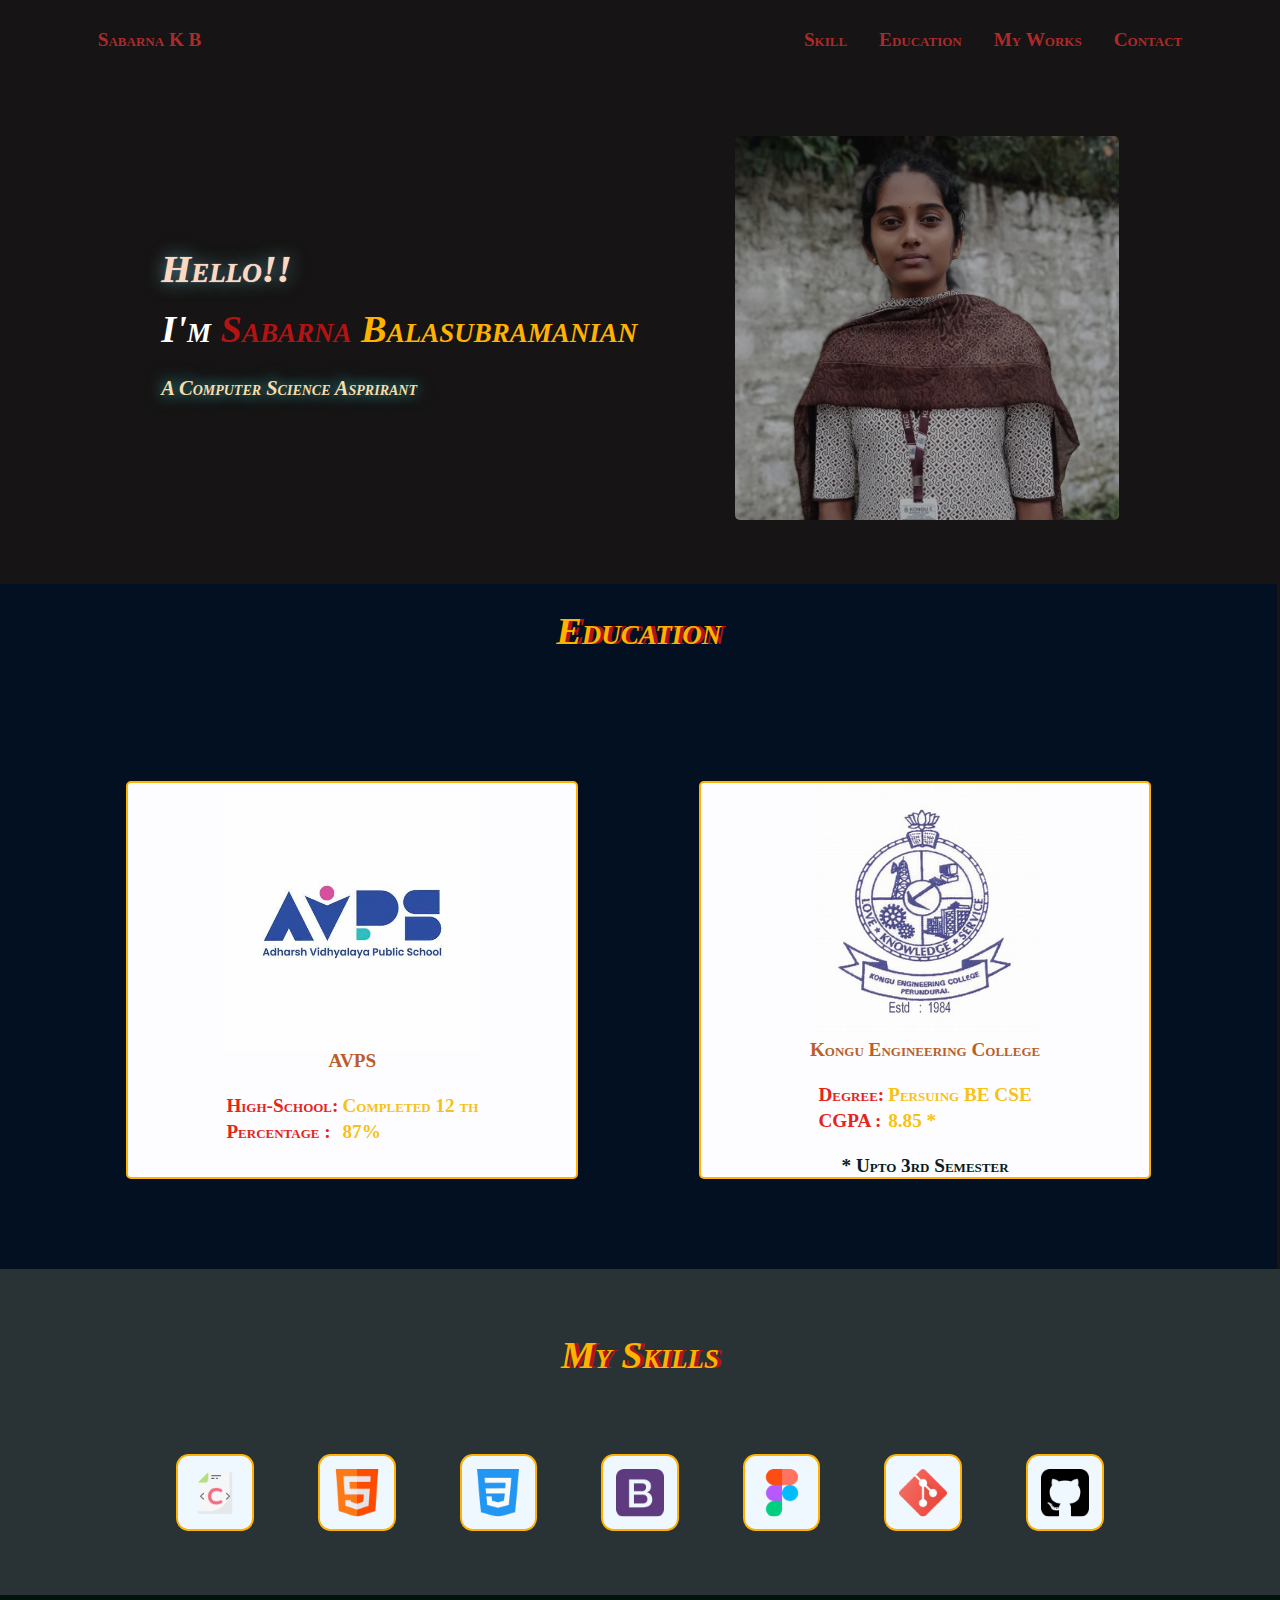
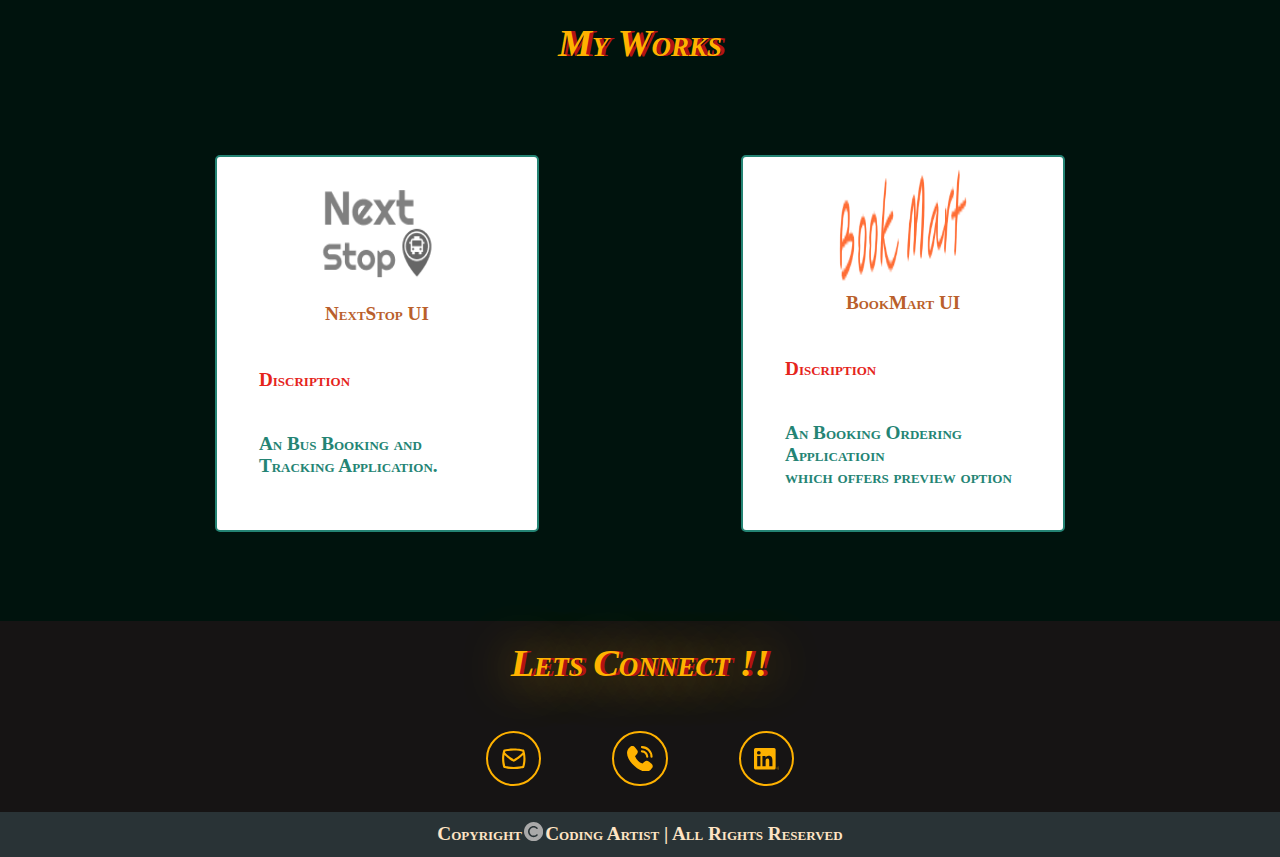
==== commit e050bd99: "Merge branch 'master' of https://github.com/SABARNA7/My-Portfolio merge is nessary because changes m" ====
--- a/index.html
+++ b/index.html
@@ -25,7 +25,7 @@
           <span> I'm<span id="myname"> Sabarna</span> <span id="sub-name">Balasubramanian </span></span>
             <span id="discription">A Computer Science  Asprirant</span>
         </div>
-        <!-- <img src="./image/imagemyself.jpg"    ="my slef" id="my-photo" > -->
+        <!-- <img src="./Image/Imagemyself.jpg"    ="my slef" id="my-photo" > -->
          <div id="my-photo">
          </div>
 
@@ -35,7 +35,7 @@
     <span style="font-size: 3lvw;color:#FFB200;font-style: italic;text-shadow: .3vw .01vw 0px #B31312;">Education</span>
         <div class="content-cards">
             <div>
-                <img src="./image/kec logo.jpg" alt="Kongu Engineering College" >
+                <img src="./Image/kec logo.jpg" alt="Kongu Engineering College" >
                 <span style="color:#BA5F2B;">Kongu Engineering College</span>
                 <table>
                     <tbody>
@@ -52,7 +52,7 @@
                 <span>* Upto 3rd Semester</span>
             </div>
             <div>
-                <img src="./image/avps logo.jpg" alt="AVPS" >
+                <img src="./Image/avps logo.jpg" alt="AVPS" >
                 <span style="color:#BA5F2B;">AVPS</span>
                 <table>
                     <tbody>
@@ -72,13 +72,13 @@
     <div id="Skills">
         <span style="font-size: 3vw;color:#FFB200;font-style: italic;text-shadow: .3vw .01vw 0px #B31312; border: none;width: fit-content;" >My Skills</span>
         <div class="mySkill">
-         <img src="./image/c-.png" alt="C Program" title="C Program">
-         <img src="./image/html.png" alt="Html" title="Html">
-         <img src="./image/css-3.png" alt="CSS" title="CSS">
-         <img src="./image/bootstrap.png" alt="Bootstrap" title="Bootstrap">
-         <img src="./image/figma.png" alt="figma" title="Figma">
-         <img src="./image/git.png" alt="Git" title="Git">
-         <img src="./image/github-sign.png" alt="GitHub" title="GitHub">
+         <img src="./Image/c-.png" alt="C Program" title="C Program">
+         <img src="./Image/html.png" alt="Html" title="Html">
+         <img src="./Image/css-3.png" alt="CSS" title="CSS">
+         <img src="./Image/bootstrap.png" alt="Bootstrap" title="Bootstrap">
+         <img src="./Image/figma.png" alt="figma" title="Figma">
+         <img src="./Image/git.png" alt="Git" title="Git">
+         <img src="./Image/github-sign.png" alt="GitHub" title="GitHub">
         </div>
     </div>
 <div id="Works" >
@@ -144,4 +144,4 @@
             </svg></span> Coding Artist | All Rights Reserved
     </div>
 </body>
-</html>+</html>
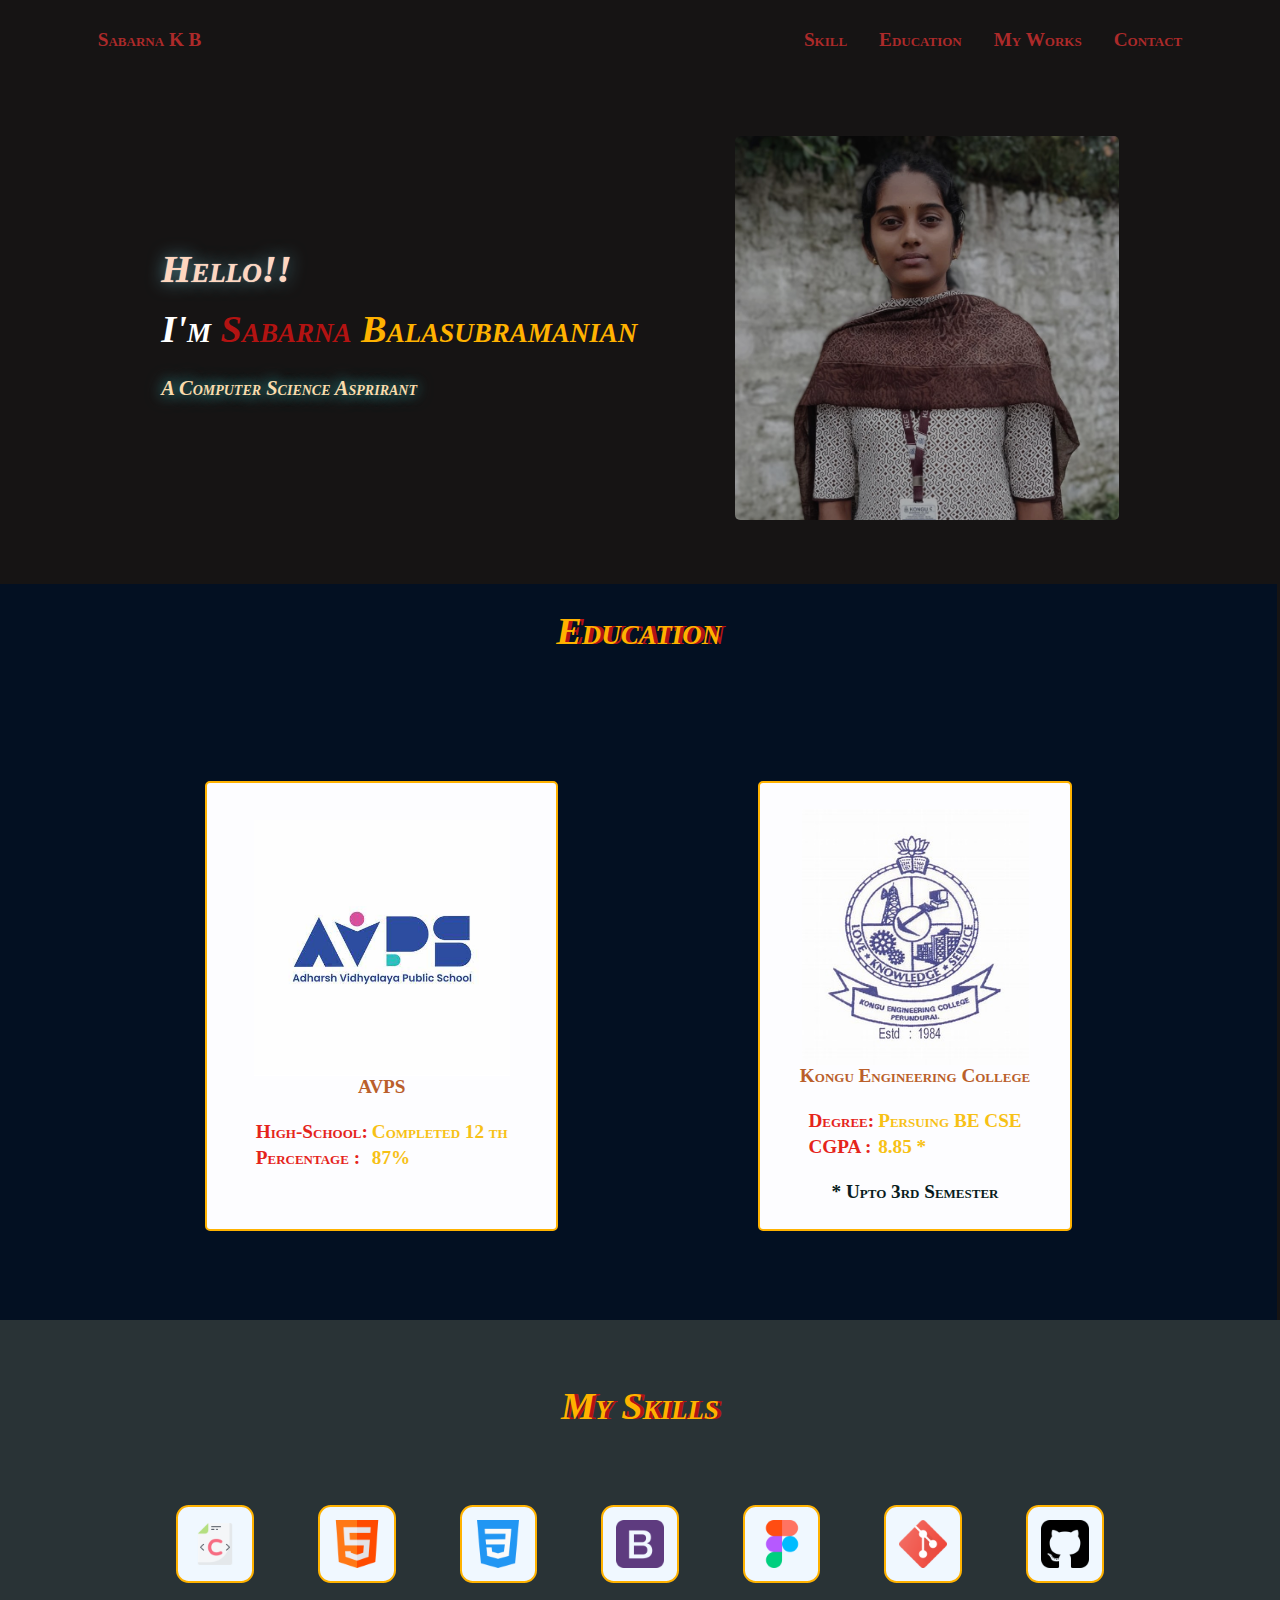
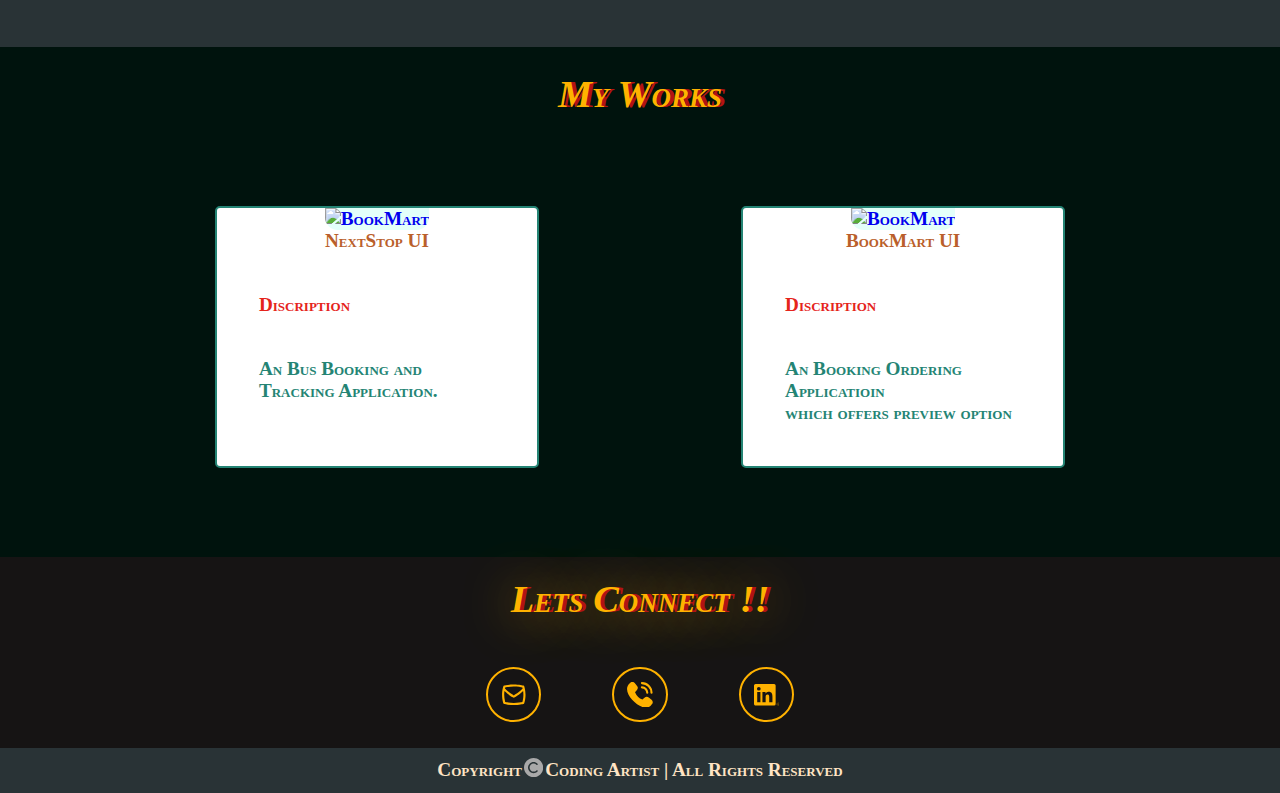
==== commit 35dd6298: "New Page for My Works" ====
--- a/index.html
+++ b/index.html
@@ -86,16 +86,16 @@
             <div class="myWorks" >
                 <div>
                     <a href="https://www.figma.com/design/HfywaupzjeKRNLMOguspFb/Bus-Tracking-Application-Cat-2?node-id=36-275&t=Cu8KkaL8onGVC3FE-1" style="text-decoration: none;">
-                    <img src="./Image/NextStop.png" alt="NextStop" >
+                    <img src="./Image/book mart-png.png" alt="BookMart" >
                     </a>
-                    <span style="color:#BA5F2B;padding: 2px;">NextStop UI</span>
+                    <span style="color:#BA5F2B;">NextStop UI</span>
                     <table>
                         <tbody>
                             <tr>
                                 <td style="color:#E5241B; padding: 20px;">Discription </td>
                             </tr>
                             <tr>
-                                <td style=" padding: 20px;">An Bus Booking and Tracking Application.</td>
+                                <td style=" padding: 20px;">An Bus Booking and Tracking Application.<br><br></td>
                             </tr>
                         </tbody>
                     </table>
@@ -103,9 +103,9 @@
 
                 <div >
                     <a href="https://www.figma.com/design/8XNshWK2DFRC2pO1jP8xLr/Book-Ordering--Mobile-Application-Cat-1?node-id=129-647&t=I5TV0fkK2wUJQvRX-1" style="text-decoration: none;">
-                    <img src="./Image/Book Mart.png" alt="BookMart" style="width: 10lvw;">
+                    <img src="./Image/book mart-png.png" alt="BookMart" >
                     </a>
-                    <span style="color:#BA5F2B;padding: 2px;  ">BookMart UI</span>
+                    <span style="color:#BA5F2B; ">BookMart UI</span>
                     <table>
                         <tbody>
                             <tr>
--- a/Home.css
+++ b/Home.css
@@ -10,7 +10,7 @@
 body{
     margin:0;
     background-color:#161414;
-    font: small-caps bold 1.5vw cursive;
+    font: small-caps bold 1.5vw cursive  ;
     
 }
 .nav-bar a{
--- a/Education.css
+++ b/Education.css
@@ -36,7 +36,8 @@
     /*Extra*/
     transition-delay: .1s; 
     border:2px solid #FFB200;
-    width: 35vw;
+    padding: 2lvw;
+    width: 20vw;
     min-width: fit-content;
 
 }
--- a/footer-connect.css
+++ b/footer-connect.css
@@ -2,6 +2,7 @@
     width: 2vw;
     fill:#FFB200;
     transition-delay: .1s; 
+    align-self: start;
 }
 .center-self{
     align-self: center;
--- a/skills.css
+++ b/skills.css
@@ -47,7 +47,7 @@
     display: flex;
     flex-direction: row;
     justify-content:space-evenly;
-    align-items: stretch;
+    align-items: center;
     margin:5vw;
     width: 98lvw;
     
@@ -68,8 +68,10 @@
     border:2px solid #248474;
 }
 .myWorks img{
-    height: 10vw;
-    width: 10vw;
+    width: 25lvw;
+    margin-top: 0;
+    border-radius:0 0 1vw  1vw;
+    background-color: #e3fffa;
 }
 
 .myWorks div:hover{
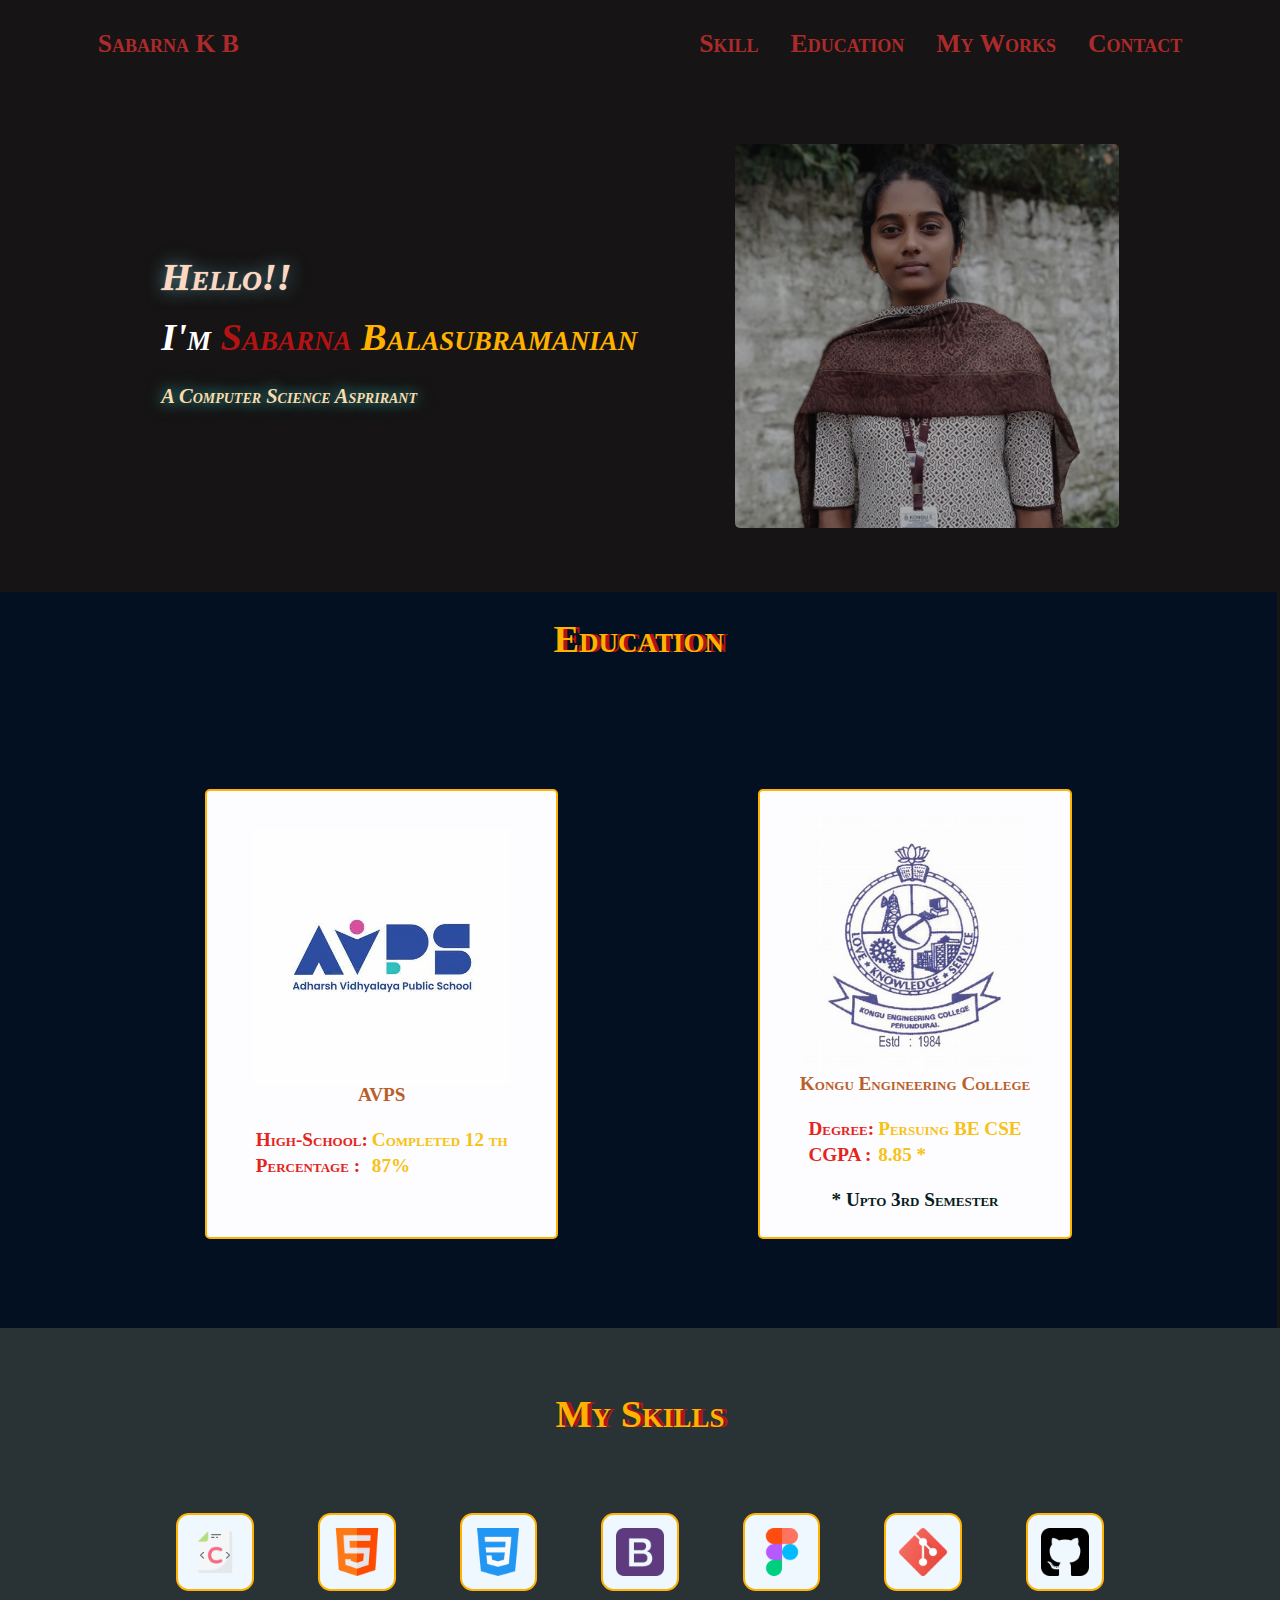
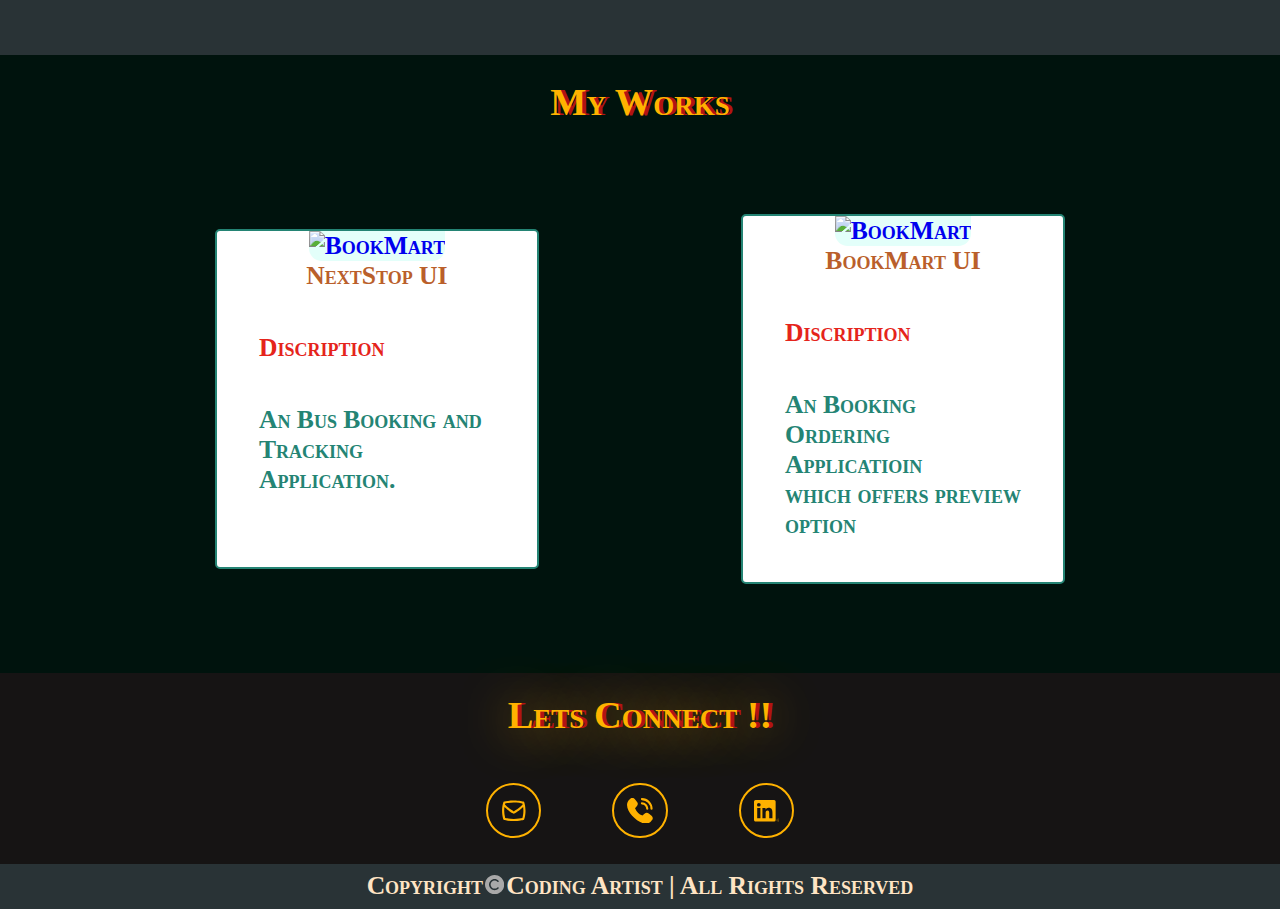
==== commit c8635902: "font changed" ====
--- a/index.html
+++ b/index.html
@@ -32,7 +32,7 @@
 
     </div>
     <div id="Education" class="Education">
-    <span style="font-size: 3lvw;color:#FFB200;font-style: italic;text-shadow: .3vw .01vw 0px #B31312;">Education</span>
+    <span style="font-size: 3lvw;color:#FFB200;font-style: ;text-shadow: .3vw .01vw 0px #B31312;">Education</span>
         <div class="content-cards">
             <div>
                 <img src="./Image/kec logo.jpg" alt="Kongu Engineering College" >
@@ -70,7 +70,7 @@
         </div>
     </div>
     <div id="Skills">
-        <span style="font-size: 3vw;color:#FFB200;font-style: italic;text-shadow: .3vw .01vw 0px #B31312; border: none;width: fit-content;" >My Skills</span>
+        <span style="font-size: 3vw;color:#FFB200;font-style: ;text-shadow: .3vw .01vw 0px #B31312; border: none;width: fit-content;" >My Skills</span>
         <div class="mySkill">
          <img src="./Image/c-.png" alt="C Program" title="C Program">
          <img src="./Image/html.png" alt="Html" title="Html">
@@ -82,11 +82,11 @@
         </div>
     </div>
 <div id="Works" >
-        <span style="font-size: 3lvw;color:#FFB200;font-style: italic;text-shadow: .3vw .01vw 0px #B31312;">My Works</span>
+        <span style="font-size: 3lvw;color:#FFB200;font-style: ;text-shadow: .3vw .01vw 0px #B31312;">My Works</span>
             <div class="myWorks" >
                 <div>
                     <a href="https://www.figma.com/design/HfywaupzjeKRNLMOguspFb/Bus-Tracking-Application-Cat-2?node-id=36-275&t=Cu8KkaL8onGVC3FE-1" style="text-decoration: none;">
-                    <img src="./Image/book mart-png.png" alt="BookMart" >
+                    <img src="./Image/NextStop-png.png" alt="BookMart" >
                     </a>
                     <span style="color:#BA5F2B;">NextStop UI</span>
                     <table>
@@ -121,7 +121,7 @@
             </div>
         </div>
     <div class="Footer">
-        <span style="font-size: 3vw;color:#FFB200;font-style: italic;text-shadow: .3vw .01vw 0px #B31312,2px 2px 50px #FFB200; border: none;width: fit-content;" class="center-self">Lets Connect !!</span>
+        <span style="font-size: 3vw;color:#FFB200;font-style:   ;text-shadow: .3vw .01vw 0px #B31312,2px 2px 50px #FFB200; border: none;width: fit-content;" class="center-self">Lets Connect !!</span>
         <div id="Lets-connect" class="icon-grp">
          <span id="mail-icon" ><a href="mailto:sabarnakrishbalu@gmail.com">
             <svg xmlns="http://www.w3.org/2000/svg" version="1.1" xmlns:xlink="http://www.w3.org/1999/xlink" x="0" y="0" viewBox="0 0 24 24" style="enable-background:new 0 0 512 512" xml:space="preserve" class=""><g><path d="M21.793 4a.999.999 0 0 0-.706-.639C20.915 3.319 16.83 2.336 12 2.336c-4.744 0-8.907.982-9.082 1.024a.998.998 0 0 0-.712.646C2.157 4.149 1 7.542 1 12s1.156 7.852 1.206 7.994a1 1 0 0 0 .717.646c.178.042 4.42 1.023 9.078 1.023 4.819 0 8.914-.983 9.086-1.025a1 1 0 0 0 .708-.643c.049-.141 1.206-3.51 1.206-7.996 0-4.525-1.158-7.86-1.207-8ZM12 4.336c3.591 0 6.82.589 8.067.848.069.241.156.561.247.949a35.538 35.538 0 0 1-3.959 3.551c-1.642 1.267-3.499 2.381-4.355 2.875-.856-.494-2.71-1.606-4.356-2.876A35.516 35.516 0 0 1 3.69 6.138c.091-.388.177-.71.246-.953C5.2 4.926 8.463 4.336 12 4.336Zm8.064 14.479c-1.251.26-4.483.848-8.064.848-3.472 0-6.785-.593-8.066-.852A25.865 25.865 0 0 1 3 11.999c0-1.265.103-2.444.246-3.471.77.742 1.851 1.716 3.177 2.739 2.338 1.804 4.986 3.258 5.098 3.319a1 1 0 0 0 .959 0c.112-.061 2.76-1.515 5.098-3.319a38.793 38.793 0 0 0 3.182-2.743c.14 1.021.241 2.198.241 3.475 0 3.152-.631 5.748-.936 6.815Z"  opacity="1" ></path></g></svg> 
--- a/Home.css
+++ b/Home.css
@@ -1,17 +1,12 @@
 @font-face {
-    font-family: "young-serif";
-    src: url('./font/young-serif/YoungSerif-Regular.ttf');
+    font-family: aller;
+    src: url('./EMcomic-Bold/EMcomic-Regular.ttf');
 }
-@font-face {
-    font-family: 'Outfit';
-    src: url('./font/outfit/Outfit-VariableFont_wght.ttf');
-}
-
 body{
     margin:0;
     background-color:#161414;
-    font: small-caps bold 1.5vw cursive  ;
-    
+    font:small-caps bolder 2vw aller,'cursive';
+
 }
 .nav-bar a{
     width: fit-content;
@@ -61,7 +56,7 @@
 }
 .name-pad{
     color:rgb(255, 255, 255);
-    font: italic small-caps bold 3vw cursive;
+    font: italic small-caps bold 3vw aller;
     border-radius:10px;
     /* flex */
     align-self: center;
@@ -79,13 +74,13 @@
 }
 #myname{
     color:#B31312;
-    font: italic small-caps bold 3vw/2 cursive;
+    font: italic small-caps bold 3vw/2 aller;
 }
 #sub-name{
     color:#FFB200;
 }
 #discription{
-    font: italic small-caps bold 1.6vw/2 cursive;
+    font: italic small-caps bold 1.6vw/2 aller;
     color:#fbdbab;
     text-shadow:
     0 0 17px #5B9DA9,
